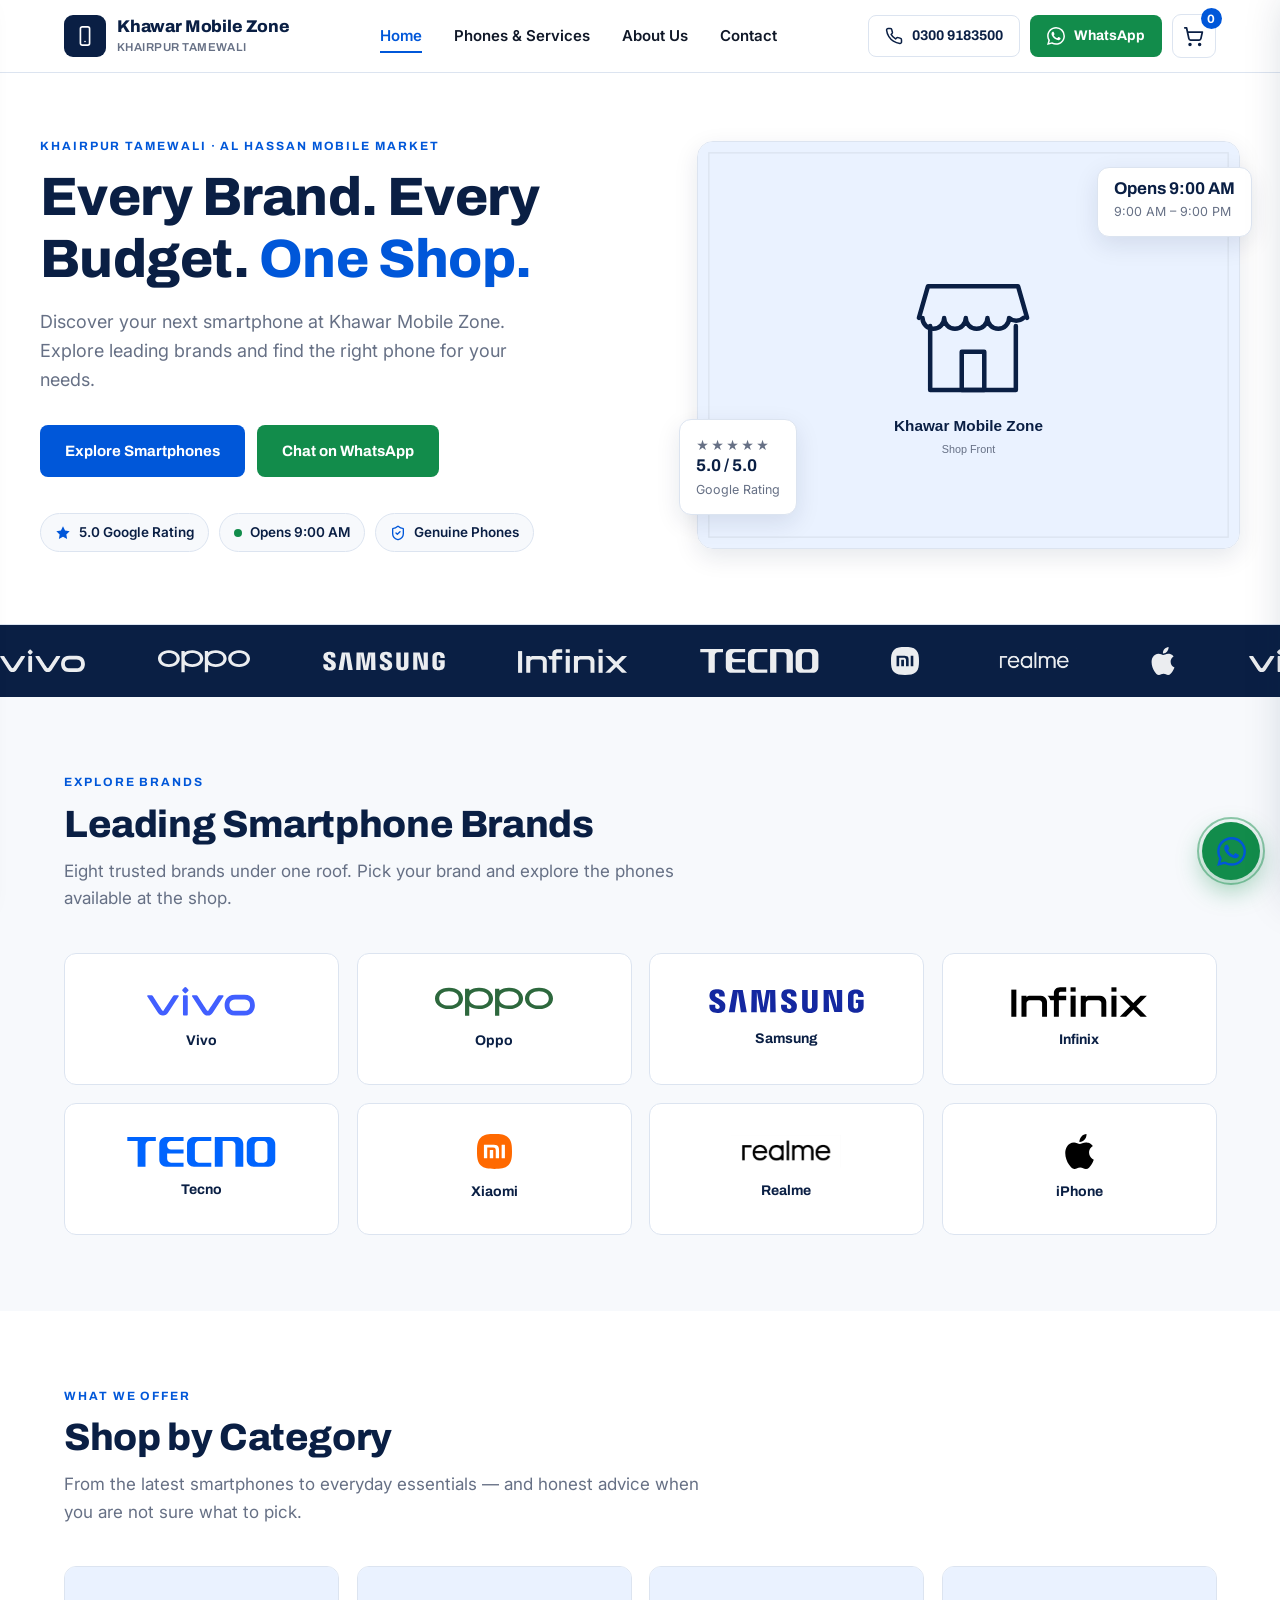
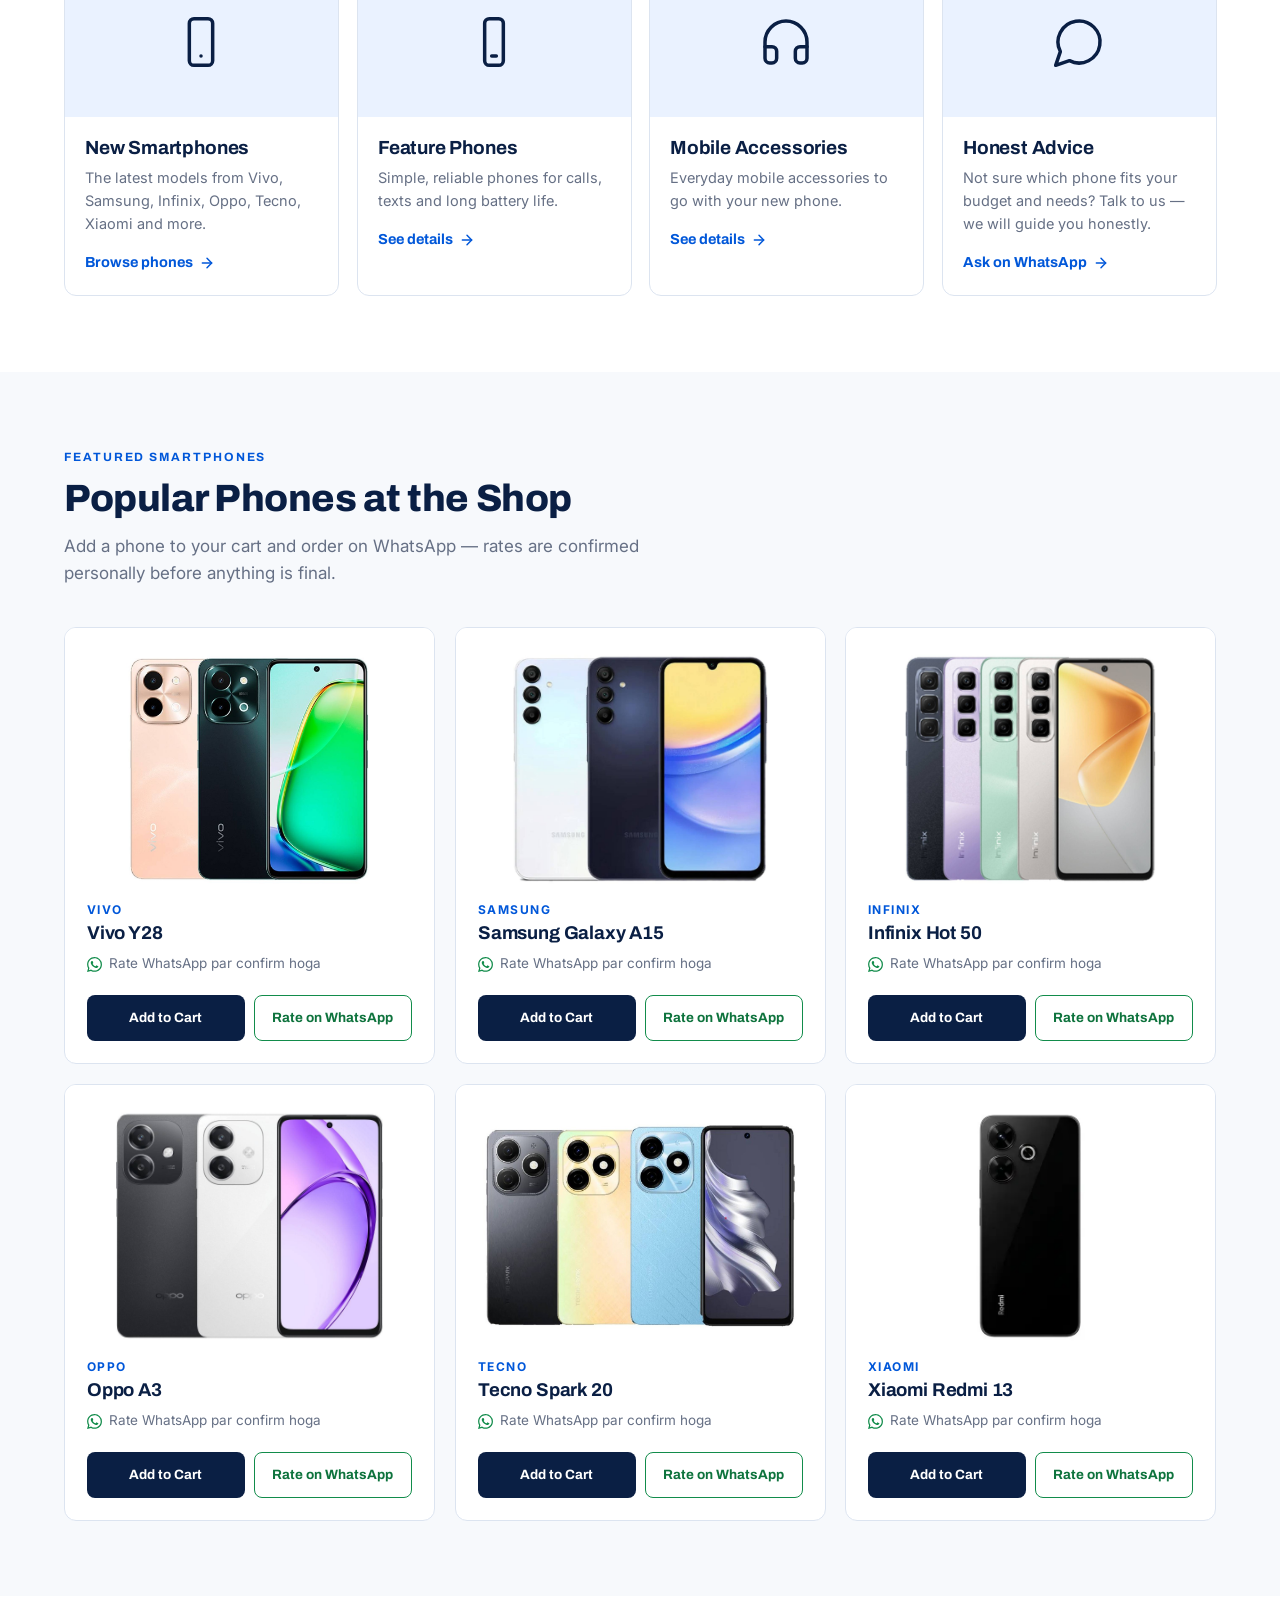
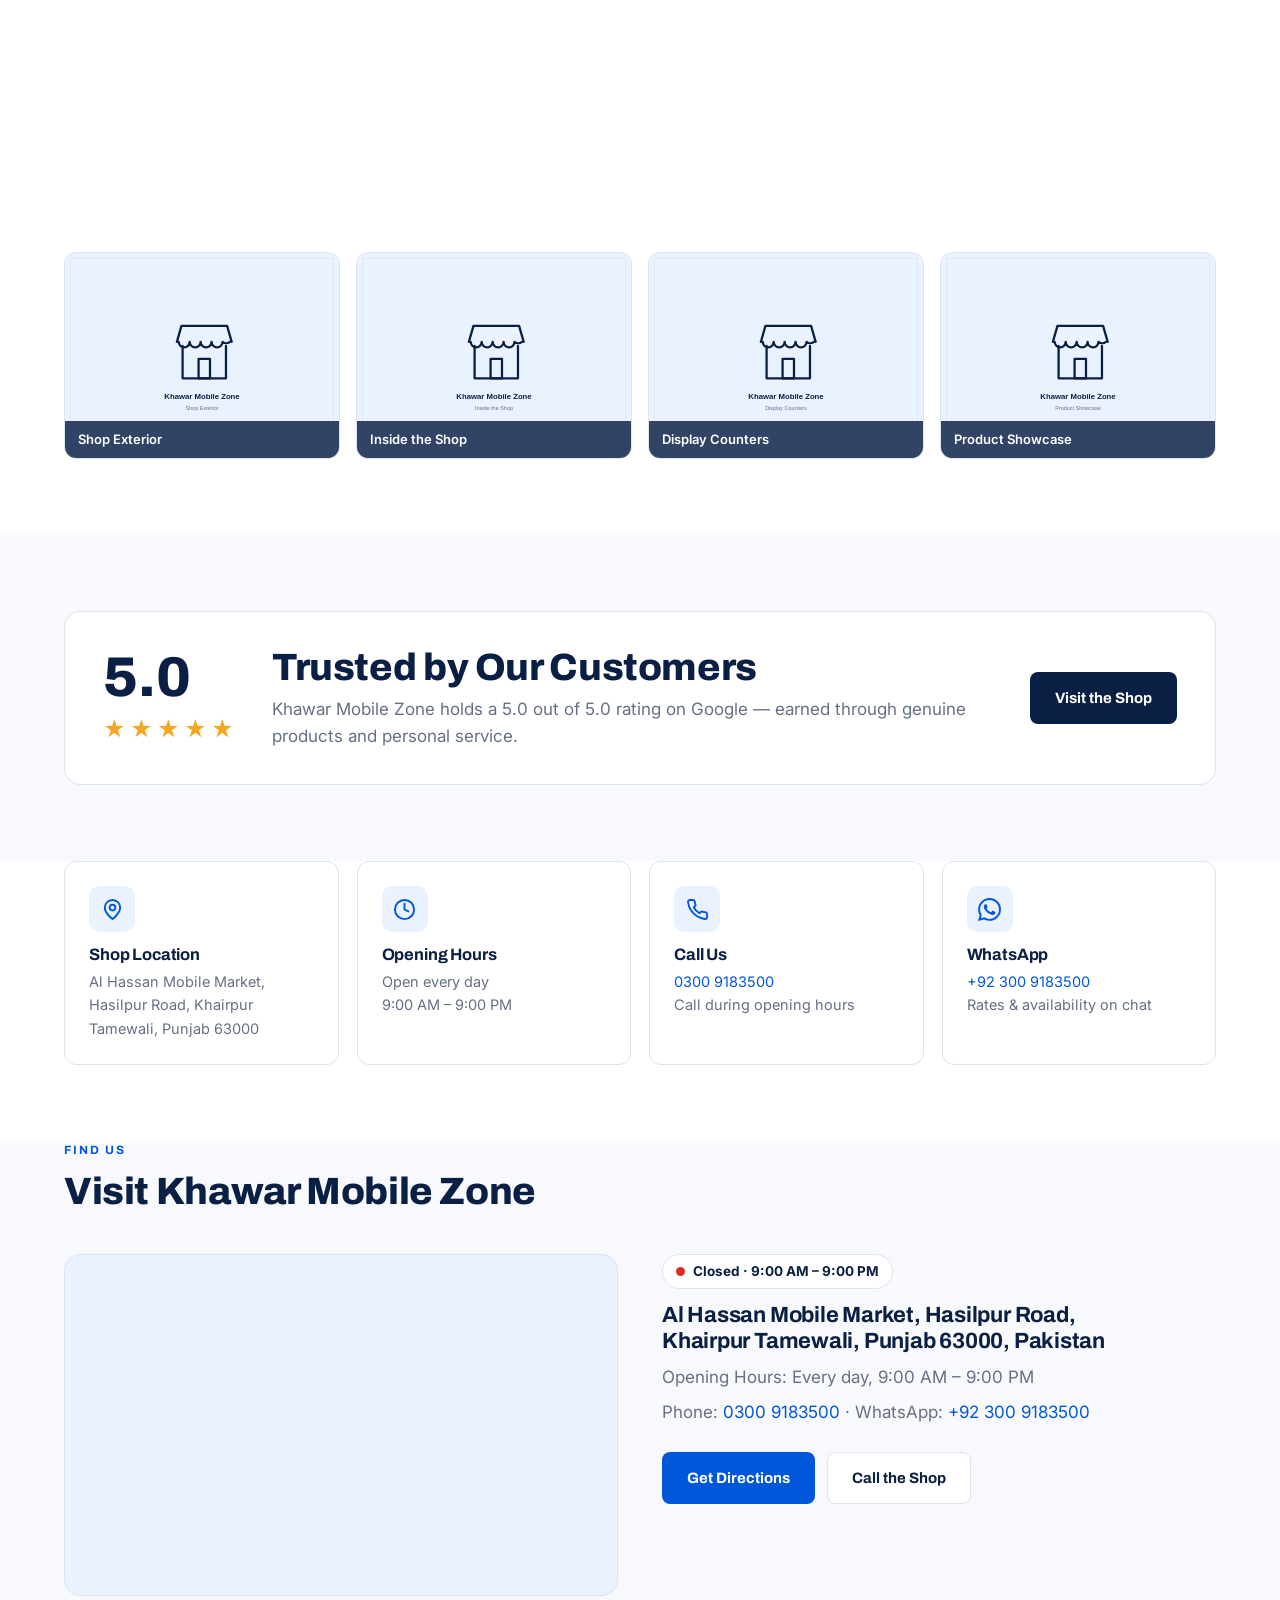
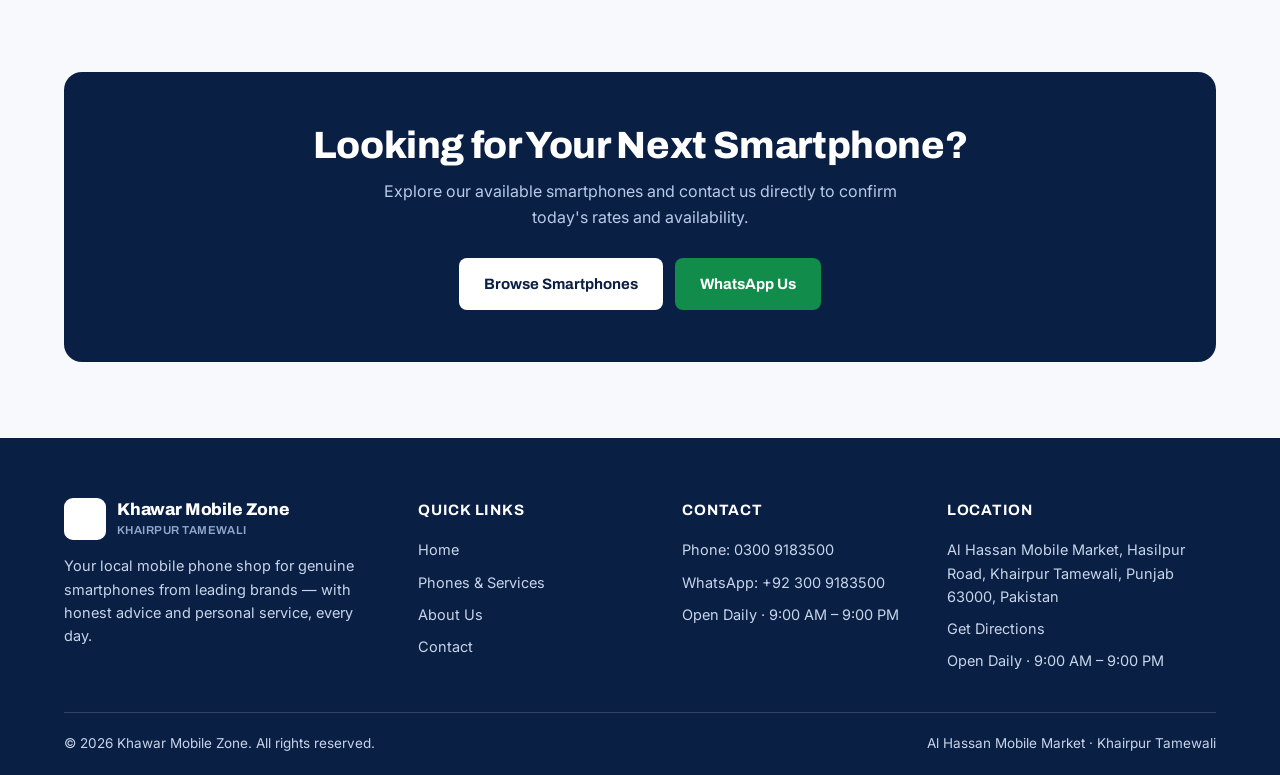
==== index.html @ b48faeec "Khawar Mobile Zone — premium 4-page WhatsApp ecommerce website (initial build)" ====
<!DOCTYPE html>
<html lang="en">
<head>
<meta charset="UTF-8">
<meta name="viewport" content="width=device-width, initial-scale=1.0">
<title>Khawar Mobile Zone | Smartphones & Mobile Phones in Khairpur Tamewali</title>
<meta name="description" content="Explore smartphones and leading mobile brands at Khawar Mobile Zone, Al Hassan Mobile Market, Khairpur Tamewali. Contact us on WhatsApp for today's rates.">
<link rel="canonical" href="https://khawarmobilezone.pk/">
<meta property="og:type" content="website">
<meta property="og:title" content="Khawar Mobile Zone | Smartphones in Khairpur Tamewali">
<meta property="og:description" content="Every Brand. Every Budget. One Shop. Genuine smartphones at Al Hassan Mobile Market, Khairpur Tamewali. Rates confirmed on WhatsApp.">
<meta property="og:url" content="https://khawarmobilezone.pk/">
<meta name="twitter:card" content="summary">
<link rel="icon" type="image/svg+xml" href="assets/img/favicon.svg">
<link rel="preconnect" href="https://fonts.googleapis.com">
<link rel="preconnect" href="https://fonts.gstatic.com" crossorigin>
<link href="https://fonts.googleapis.com/css2?family=Archivo:wght@600;700;800&family=Inter:wght@400;500;600;700&display=swap" rel="stylesheet">
<link rel="stylesheet" href="assets/css/style.css">
<script type="application/ld+json">
{
  "@context": "https://schema.org",
  "@type": "MobilePhoneStore",
  "name": "Khawar Mobile Zone",
  "telephone": "+92 300 9183500",
  "address": {
    "@type": "PostalAddress",
    "streetAddress": "Al Hassan Mobile Market, Hasilpur Road",
    "addressLocality": "Khairpur Tamewali",
    "addressRegion": "Punjab",
    "postalCode": "63000",
    "addressCountry": "PK"
  },
  "openingHoursSpecification": {
    "@type": "OpeningHoursSpecification",
    "dayOfWeek": ["Monday","Tuesday","Wednesday","Thursday","Friday","Saturday","Sunday"],
    "opens": "09:00",
    "closes": "21:00"
  },
  "aggregateRating": { "@type": "AggregateRating", "ratingValue": "5.0" }
}
</script>
</head>
<body>
<div data-header></div>

<main>
  <!-- HERO -->
  <section class="hero">
    <div class="container hero-in">
      <div class="hero-copy">
        <p class="eyebrow">Khairpur Tamewali · Al Hassan Mobile Market</p>
        <h1>Every Brand. Every Budget. <span class="hl">One Shop.</span></h1>
        <p class="hero-sub">Discover your next smartphone at Khawar Mobile Zone. Explore leading brands and find the right phone for your needs.</p>
        <div class="hero-ctas">
          <a class="btn btn-primary" href="phones-services/">Explore Smartphones</a>
          <a class="btn btn-wa" href="https://wa.me/923009183500" target="_blank" rel="noopener">Chat on WhatsApp</a>
        </div>
        <div class="trust-row">
          <span class="trust-chip"><svg viewBox="0 0 24 24" fill="currentColor"><path d="M12 2l3.09 6.26L22 9.27l-5 4.87 1.18 6.88L12 17.77l-6.18 3.25L7 14.14 2 9.27l6.91-1.01L12 2z"/></svg> 5.0 Google Rating</span>
          <span class="trust-chip"><span class="dot"></span> <span data-open-text>Open Today</span></span>
          <span class="trust-chip"><svg viewBox="0 0 24 24" fill="none" stroke="currentColor" stroke-width="2" stroke-linecap="round" stroke-linejoin="round"><path d="M20 13c0 5-3.5 7.5-7.66 8.95a1 1 0 0 1-.67-.01C7.5 20.5 4 18 4 13V6a1 1 0 0 1 1-1c2 0 4.5-1.2 6.24-2.72a1.17 1.17 0 0 1 1.52 0C14.51 3.81 17 5 19 5a1 1 0 0 1 1 1z"/><path d="m9 12 2 2 4-4"/></svg> Genuine Phones</span>
        </div>
      </div>
      <div class="hero-media">
        <div class="frame"><img src="assets/img/shop/shop-hero.svg" alt="Khawar Mobile Zone shop" fetchpriority="high"></div>
        <div class="hero-badge badge-rating">
          <div><span class="stars">★★★★★</span><b>5.0 / 5.0</b><span>Google Rating</span></div>
        </div>
        <div class="hero-badge badge-hours">
          <div><b data-open-text>Open Today</b><span>9:00 AM – 9:00 PM</span></div>
        </div>
      </div>
    </div>
  </section>

  <!-- BRAND MARQUEE -->
  <div class="marquee" data-brand-marquee aria-label="Brands available at Khawar Mobile Zone"></div>

  <!-- EXPLORE BRANDS -->
  <section class="section">
    <div class="container">
      <div class="section-head reveal">
        <p class="eyebrow">Explore Brands</p>
        <h2>Leading Smartphone Brands</h2>
        <p class="lead">Eight trusted brands under one roof. Pick your brand and explore the phones available at the shop.</p>
      </div>
      <div class="brand-grid reveal" data-brand-grid></div>
    </div>
  </section>

  <!-- CATEGORIES / SERVICES -->
  <section class="section section--white">
    <div class="container">
      <div class="section-head reveal">
        <p class="eyebrow">What We Offer</p>
        <h2>Shop by Category</h2>
        <p class="lead">From the latest smartphones to everyday essentials — and honest advice when you are not sure what to pick.</p>
      </div>
      <div class="cat-grid">
        <article class="cat-card tilt reveal">
          <div class="thumb"><svg viewBox="0 0 24 24" fill="none" stroke="currentColor" stroke-width="1.5" stroke-linecap="round" stroke-linejoin="round"><rect x="7" y="2" width="10" height="20" rx="2"/><path d="M12 18h.01"/></svg></div>
          <div class="cat-body"><h3>New Smartphones</h3>
            <p>The latest models from Vivo, Samsung, Infinix, Oppo, Tecno, Xiaomi and more.</p>
            <a class="text-link" href="phones-services/">Browse phones <svg viewBox="0 0 24 24" fill="none" stroke="currentColor" stroke-width="2.2" stroke-linecap="round" stroke-linejoin="round"><path d="M5 12h14"/><path d="m12 5 7 7-7 7"/></svg></a></div>
        </article>
        <article class="cat-card tilt reveal">
          <div class="thumb"><svg viewBox="0 0 24 24" fill="none" stroke="currentColor" stroke-width="1.5" stroke-linecap="round" stroke-linejoin="round"><rect x="8" y="2" width="8" height="20" rx="2"/><path d="M11 18h2"/></svg></div>
          <div class="cat-body"><h3>Feature Phones</h3>
            <p>Simple, reliable phones for calls, texts and long battery life.</p>
            <a class="text-link" href="phones-services/">See details <svg viewBox="0 0 24 24" fill="none" stroke="currentColor" stroke-width="2.2" stroke-linecap="round" stroke-linejoin="round"><path d="M5 12h14"/><path d="m12 5 7 7-7 7"/></svg></a></div>
        </article>
        <article class="cat-card tilt reveal">
          <div class="thumb"><svg viewBox="0 0 24 24" fill="none" stroke="currentColor" stroke-width="1.5" stroke-linecap="round" stroke-linejoin="round"><path d="M3 14v-2a9 9 0 0 1 18 0v2"/><path d="M3 14h3a2 2 0 0 1 2 2v3a2 2 0 0 1-2 2H5a2 2 0 0 1-2-2v-5z"/><path d="M21 14h-3a2 2 0 0 0-2 2v3a2 2 0 0 0 2 2h1a2 2 0 0 0 2-2v-5z"/></svg></div>
          <div class="cat-body"><h3>Mobile Accessories</h3>
            <p>Everyday mobile accessories to go with your new phone.</p>
            <a class="text-link" href="phones-services/">See details <svg viewBox="0 0 24 24" fill="none" stroke="currentColor" stroke-width="2.2" stroke-linecap="round" stroke-linejoin="round"><path d="M5 12h14"/><path d="m12 5 7 7-7 7"/></svg></a></div>
        </article>
        <article class="cat-card tilt reveal">
          <div class="thumb"><svg viewBox="0 0 24 24" fill="none" stroke="currentColor" stroke-width="1.5" stroke-linecap="round" stroke-linejoin="round"><path d="M7.9 20A9 9 0 1 0 4 16.1L2 22Z"/></svg></div>
          <div class="cat-body"><h3>Honest Advice</h3>
            <p>Not sure which phone fits your budget and needs? Talk to us — we will guide you honestly.</p>
            <a class="text-link" href="https://wa.me/923009183500" target="_blank" rel="noopener">Ask on WhatsApp <svg viewBox="0 0 24 24" fill="none" stroke="currentColor" stroke-width="2.2" stroke-linecap="round" stroke-linejoin="round"><path d="M5 12h14"/><path d="m12 5 7 7-7 7"/></svg></a></div>
        </article>
      </div>
    </div>
  </section>

  <!-- FEATURED SMARTPHONES -->
  <section class="section">
    <div class="container">
      <div class="section-head reveal">
        <p class="eyebrow">Featured Smartphones</p>
        <h2>Popular Phones at the Shop</h2>
        <p class="lead">Add a phone to your cart and order on WhatsApp — rates are confirmed personally before anything is final.</p>
      </div>
      <div class="product-grid reveal" data-products></div>
    </div>
  </section>

  <!-- GALLERY -->
  <section class="section section--white">
    <div class="container">
      <div class="section-head reveal">
        <p class="eyebrow">Our Shop</p>
        <h2>Inside Khawar Mobile Zone</h2>
        <p class="lead">Visit us at Al Hassan Mobile Market — browse the counters, compare phones in hand and choose with confidence.</p>
      </div>
      <div class="gallery-grid reveal" data-gallery></div>
    </div>
  </section>

  <!-- TRUST -->
  <section class="section">
    <div class="container">
      <div class="trust-band reveal">
        <div>
          <div class="rating-big">5.0</div>
          <div class="rating-stars">★★★★★</div>
        </div>
        <div>
          <h2 style="margin-bottom:6px">Trusted by Our Customers</h2>
          <p class="lead">Khawar Mobile Zone holds a 5.0 out of 5.0 rating on Google — earned through genuine products and personal service.</p>
        </div>
        <a class="btn btn-navy" href="contact/">Visit the Shop</a>
      </div>
    </div>
  </section>

  <!-- INFO STRIP -->
  <section class="section section--white" style="padding-top:0">
    <div class="container">
      <div class="info-grid">
        <div class="info-card reveal">
          <div class="ic"><svg viewBox="0 0 24 24" fill="none" stroke="currentColor" stroke-width="2" stroke-linecap="round" stroke-linejoin="round"><path d="M20 10c0 6-8 12-8 12s-8-6-8-12a8 8 0 0 1 16 0Z"/><circle cx="12" cy="10" r="3"/></svg></div>
          <h3>Shop Location</h3><p>Al Hassan Mobile Market, Hasilpur Road, Khairpur Tamewali, Punjab 63000</p>
        </div>
        <div class="info-card reveal">
          <div class="ic"><svg viewBox="0 0 24 24" fill="none" stroke="currentColor" stroke-width="2" stroke-linecap="round" stroke-linejoin="round"><circle cx="12" cy="12" r="10"/><path d="M12 6v6l4 2"/></svg></div>
          <h3>Opening Hours</h3><p>Open every day<br>9:00 AM – 9:00 PM</p>
        </div>
        <div class="info-card reveal">
          <div class="ic"><svg viewBox="0 0 24 24" fill="none" stroke="currentColor" stroke-width="2" stroke-linecap="round" stroke-linejoin="round"><path d="M22 16.92v3a2 2 0 0 1-2.18 2 19.79 19.79 0 0 1-8.63-3.07 19.5 19.5 0 0 1-6-6 19.79 19.79 0 0 1-3.07-8.67A2 2 0 0 1 4.11 2h3a2 2 0 0 1 2 1.72 12.84 12.84 0 0 0 .7 2.81 2 2 0 0 1-.45 2.11L8.09 9.91a16 16 0 0 0 6 6l1.27-1.27a2 2 0 0 1 2.11-.45 12.84 12.84 0 0 0 2.81.7A2 2 0 0 1 22 16.92z"/></svg></div>
          <h3>Call Us</h3><p><a href="tel:+923009183500">0300 9183500</a><br>Call during opening hours</p>
        </div>
        <div class="info-card reveal">
          <div class="ic"><svg viewBox="0 0 24 24" fill="currentColor"><path d="M17.472 14.382c-.297-.149-1.758-.867-2.03-.967-.273-.099-.471-.148-.67.15-.197.297-.767.966-.94 1.164-.173.199-.347.223-.644.075-.297-.15-1.255-.463-2.39-1.475-.883-.788-1.48-1.761-1.653-2.059-.173-.297-.018-.458.13-.606.134-.133.298-.347.446-.52.149-.174.198-.298.298-.497.099-.198.05-.371-.025-.52-.075-.149-.669-1.612-.916-2.207-.242-.579-.487-.5-.669-.51-.173-.008-.371-.01-.57-.01-.198 0-.52.074-.792.372-.272.297-1.04 1.016-1.04 2.479 0 1.462 1.065 2.875 1.213 3.074.149.198 2.096 3.2 5.077 4.487.709.306 1.262.489 1.694.625.712.227 1.36.195 1.871.118.571-.085 1.758-.719 2.006-1.413.248-.694.248-1.289.173-1.413-.074-.124-.272-.198-.57-.347m-5.421 7.403h-.004a9.87 9.87 0 0 1-5.031-1.378l-.361-.214-3.741.982.998-3.648-.235-.374a9.86 9.86 0 0 1-1.51-5.26c.001-5.45 4.436-9.884 9.888-9.884 2.64 0 5.122 1.03 6.988 2.898a9.825 9.825 0 0 1 2.893 6.994c-.003 5.45-4.437 9.884-9.885 9.884m8.413-18.297A11.815 11.815 0 0 0 12.05 0C5.495 0 .16 5.335.157 11.892c0 2.096.547 4.142 1.588 5.945L.057 24l6.305-1.654a11.882 11.882 0 0 0 5.683 1.448h.005c6.554 0 11.89-5.335 11.893-11.893a11.821 11.821 0 0 0-3.48-8.413Z"/></svg></div>
          <h3>WhatsApp</h3><p><a href="https://wa.me/923009183500" target="_blank" rel="noopener">+92 300 9183500</a><br>Rates &amp; availability on chat</p>
        </div>
      </div>
    </div>
  </section>

  <!-- LOCATION -->
  <section class="section" style="padding-top:0">
    <div class="container">
      <div class="section-head reveal">
        <p class="eyebrow">Find Us</p>
        <h2>Visit Khawar Mobile Zone</h2>
      </div>
      <div class="split reveal">
        <div class="map-frame"><iframe data-map title="Khawar Mobile Zone location map" loading="lazy" referrerpolicy="no-referrer-when-downgrade"></iframe></div>
        <div>
          <p style="margin-bottom:14px"><span class="status-pill" data-open-status><span class="dot"></span> Open Now · 9:00 AM – 9:00 PM</span></p>
          <h3 style="font-size:22px;margin-bottom:10px">Al Hassan Mobile Market, Hasilpur Road,<br>Khairpur Tamewali, Punjab 63000, Pakistan</h3>
          <p class="lead" style="margin-bottom:8px">Opening Hours: Every day, 9:00 AM – 9:00 PM</p>
          <p class="lead" style="margin-bottom:26px">Phone: <a href="tel:+923009183500">0300 9183500</a> · WhatsApp: <a href="https://wa.me/923009183500" target="_blank" rel="noopener">+92 300 9183500</a></p>
          <div style="display:flex;gap:12px;flex-wrap:wrap">
            <a class="btn btn-primary" data-directions href="#" target="_blank" rel="noopener">Get Directions</a>
            <a class="btn btn-outline" href="tel:+923009183500">Call the Shop</a>
          </div>
        </div>
      </div>
    </div>
  </section>

  <!-- FINAL CTA -->
  <section class="section" style="padding-top:0">
    <div class="container">
      <div class="cta-band reveal">
        <h2>Looking for Your Next Smartphone?</h2>
        <p>Explore our available smartphones and contact us directly to confirm today's rates and availability.</p>
        <div class="row">
          <a class="btn btn-primary" href="phones-services/" style="background:#fff;color:var(--navy)">Browse Smartphones</a>
          <a class="btn btn-wa" href="https://wa.me/923009183500" target="_blank" rel="noopener">WhatsApp Us</a>
        </div>
      </div>
    </div>
  </section>
</main>

<div data-footer></div>
<script>window.KMZ_BASE = "."; window.KMZ_PAGE = "home";</script>
<script src="assets/js/data.js"></script>
<script src="assets/js/site.js"></script>
</body>
</html>
---- assets/css/style.css ----
/* ============================================================
   KHAWAR MOBILE ZONE — DESIGN SYSTEM
   Solid colours only. No gradients. Archivo + Inter.
   ============================================================ */
:root{
  --navy:#0A1F44; --blue:#0057D9; --bg:#F7F9FC; --panel:#EAF2FF;
  --white:#FFFFFF; --ink:#101828; --muted:#667085; --border:#DCE4F0;
  --wa:#128C4B; --wa-dark:#0E733D;
  --radius:12px; --radius-sm:8px;
  --shadow-sm:0 1px 2px rgba(16,24,40,.05);
  --shadow-md:0 8px 24px rgba(10,31,68,.10);
  --header-h:72px;
  --font-head:"Archivo",system-ui,sans-serif;
  --font-body:"Inter",system-ui,sans-serif;
}
*{margin:0;padding:0;box-sizing:border-box}
html{scroll-behavior:smooth}
body{font-family:var(--font-body);background:var(--bg);color:var(--ink);font-size:16px;line-height:1.6;-webkit-font-smoothing:antialiased}
img{max-width:100%;display:block}
a{color:var(--blue);text-decoration:none}
button{font-family:inherit;cursor:pointer;border:none;background:none}
:focus-visible{outline:3px solid var(--blue);outline-offset:2px;border-radius:4px}
.container{max-width:1200px;margin:0 auto;padding:0 24px}
.section{padding:76px 0}
.section--white{background:var(--white)}
.section--panel{background:var(--panel)}
.section-head{max-width:640px;margin-bottom:40px}
.section-head.center{margin-left:auto;margin-right:auto;text-align:center}
.eyebrow{font-family:var(--font-head);font-size:12px;font-weight:700;letter-spacing:.16em;text-transform:uppercase;color:var(--blue);margin-bottom:10px}
h1,h2,h3{font-family:var(--font-head);color:var(--navy);line-height:1.15;letter-spacing:-.01em}
h1{font-size:clamp(34px,4.6vw,54px);font-weight:800}
h2{font-size:clamp(26px,3.2vw,38px);font-weight:800;margin-bottom:12px}
h3{font-size:19px;font-weight:700}
.lead{font-size:17px;color:var(--muted)}
.muted{color:var(--muted)}

/* ---------- Buttons ---------- */
.btn{display:inline-flex;align-items:center;gap:9px;font-family:var(--font-head);font-weight:700;font-size:15px;padding:13px 24px;border-radius:var(--radius-sm);border:1px solid transparent;transition:transform .18s ease,background .18s ease,box-shadow .18s ease,border-color .18s ease;white-space:nowrap}
.btn svg{width:18px;height:18px;flex:none}
.btn:active{transform:scale(.98)}
.btn-primary{background:var(--blue);color:#fff}
.btn-primary:hover{background:var(--navy);box-shadow:var(--shadow-md)}
.btn-navy{background:var(--navy);color:#fff}
.btn-navy:hover{background:var(--blue)}
.btn-wa{background:var(--wa);color:#fff}
.btn-wa:hover{background:var(--wa-dark);box-shadow:var(--shadow-md)}
.btn-outline{background:var(--white);color:var(--navy);border-color:var(--border)}
.btn-outline:hover{border-color:var(--navy)}
.btn-block{width:100%;justify-content:center}
.btn-sm{padding:9px 16px;font-size:14px}

/* ---------- Header ---------- */
.site-header{position:sticky;top:0;z-index:200;background:var(--white);border-bottom:1px solid var(--border);transition:box-shadow .25s ease}
.site-header.scrolled{box-shadow:0 4px 18px rgba(10,31,68,.08)}
.header-in{display:flex;align-items:center;gap:28px;height:var(--header-h);max-width:1200px;margin:0 auto;padding:0 24px}
.logo{display:flex;align-items:center;gap:11px;color:var(--navy);flex:none}
.logo-mark{width:42px;height:42px;background:var(--navy);border-radius:9px;display:flex;align-items:center;justify-content:center;flex:none}
.logo-mark svg{width:22px;height:22px}
.logo-text{font-family:var(--font-head);line-height:1.1}
.logo-text b{display:block;font-size:17px;font-weight:800;letter-spacing:-.01em}
.logo-text span{font-size:11.5px;color:var(--muted);font-weight:600;letter-spacing:.04em}
.main-nav{margin:0 auto}
.main-nav ul{display:flex;gap:6px;list-style:none}
.main-nav a{position:relative;display:block;padding:9px 13px;font-weight:600;font-size:15px;color:var(--ink);border-radius:6px}
.main-nav a::after{content:"";position:absolute;left:13px;right:13px;bottom:4px;height:2px;background:var(--blue);transform:scaleX(0);transform-origin:left;transition:transform .25s ease}
.main-nav a:hover::after,.main-nav a.active::after{transform:scaleX(1)}
.main-nav a.active{color:var(--blue)}
.header-actions{display:flex;align-items:center;gap:10px;flex:none}
.icon-btn{position:relative;width:44px;height:44px;border-radius:9px;display:flex;align-items:center;justify-content:center;color:var(--navy);border:1px solid var(--border);background:var(--white);transition:border-color .2s,background .2s}
.icon-btn:hover{border-color:var(--navy)}
.icon-btn svg{width:21px;height:21px}
.cart-count{position:absolute;top:-7px;right:-7px;min-width:21px;height:21px;padding:0 5px;border-radius:11px;background:var(--blue);color:#fff;font-size:11.5px;font-weight:700;display:flex;align-items:center;justify-content:center;transition:transform .2s}
.cart-count.pop{transform:scale(1.35)}
.hamburger{display:none}
.mobile-drawer{position:fixed;inset:0;z-index:300;pointer-events:none}
.mobile-drawer .drawer-panel{position:absolute;top:0;left:0;bottom:0;width:min(320px,86vw);background:var(--white);transform:translateX(-105%);transition:transform .32s cubic-bezier(.32,.72,.28,1);display:flex;flex-direction:column;padding:22px;box-shadow:var(--shadow-md)}
.mobile-drawer.open{pointer-events:auto}
.mobile-drawer.open .drawer-panel{transform:translateX(0)}
.mobile-drawer .scrim{position:absolute;inset:0;background:rgba(10,31,68,.45);opacity:0;transition:opacity .3s}
.mobile-drawer.open .scrim{opacity:1}
.mobile-drawer nav a{display:block;padding:13px 10px;font-family:var(--font-head);font-weight:700;font-size:17px;color:var(--navy);border-bottom:1px solid var(--border)}
.mobile-drawer nav a.active{color:var(--blue)}
.drawer-close{align-self:flex-end}
.drawer-foot{margin-top:auto;display:grid;gap:10px}

/* ---------- Hero ---------- */
.hero{background:var(--white);border-bottom:1px solid var(--border);overflow:hidden}
.hero-in{display:grid;grid-template-columns:1.05fr .95fr;gap:56px;align-items:center;padding:64px 0 72px}
.hero-copy>*{opacity:0;transform:translateY(16px);animation:rise .7s cubic-bezier(.22,.8,.3,1) forwards}
.hero-copy>*:nth-child(2){animation-delay:.08s}.hero-copy>*:nth-child(3){animation-delay:.16s}.hero-copy>*:nth-child(4){animation-delay:.24s}.hero-copy>*:nth-child(5){animation-delay:.34s}
@keyframes rise{to{opacity:1;transform:none}}
.hero h1{margin-bottom:18px}
.hero h1 .hl{color:var(--blue)}
.hero-sub{font-size:18px;color:var(--muted);max-width:520px;margin-bottom:30px}
.hero-ctas{display:flex;gap:12px;flex-wrap:wrap;margin-bottom:36px}
.trust-row{display:flex;gap:10px;flex-wrap:wrap}
.trust-chip{display:inline-flex;align-items:center;gap:8px;background:var(--bg);border:1px solid var(--border);border-radius:999px;padding:8px 14px;font-size:13.5px;font-weight:600;color:var(--navy)}
.trust-chip svg{width:16px;height:16px;color:var(--blue)}
.trust-chip .dot{width:8px;height:8px;border-radius:50%;background:var(--wa)}
.hero-media{position:relative;opacity:0;transform:translateX(24px);animation:rise .8s .2s cubic-bezier(.22,.8,.3,1) forwards}
.hero-media .frame{border-radius:16px;overflow:hidden;border:1px solid var(--border);box-shadow:var(--shadow-md)}
.hero-media img{width:100%;height:100%;object-fit:cover;aspect-ratio:4/3}
.hero-badge{position:absolute;display:flex;align-items:center;gap:10px;background:var(--white);border:1px solid var(--border);border-radius:var(--radius);box-shadow:var(--shadow-md);padding:12px 16px;animation:floaty 5s ease-in-out infinite}
.hero-badge b{font-family:var(--font-head);color:var(--navy);font-size:17px;line-height:1.1;display:block}
.hero-badge span{font-size:12.5px;color:var(--muted)}
.badge-rating{left:-18px;bottom:34px}
.badge-hours{right:-12px;top:26px;animation-delay:1.4s}
@keyframes floaty{0%,100%{transform:translateY(0)}50%{transform:translateY(-7px)}}
.stars{color:#F5A623;font-size:14px;letter-spacing:2px;line-height:1}

/* ---------- Brand marquee ---------- */
.marquee{background:var(--navy);padding:22px 0;overflow:hidden}
.marquee-track{display:flex;gap:0;width:max-content;animation:scrollX 30s linear infinite}
.marquee:hover .marquee-track{animation-play-state:paused}
.marquee-set{display:flex;align-items:center;gap:72px;padding-right:72px}
.marquee-set img{width:auto;max-width:150px;object-fit:contain;filter:brightness(0) invert(1);opacity:.92}
@keyframes scrollX{to{transform:translateX(-50%)}}

/* ---------- Brand grid ---------- */
.brand-grid{display:grid;grid-template-columns:repeat(4,1fr);gap:18px}
.brand-card{background:var(--white);border:1px solid var(--border);border-radius:var(--radius);height:132px;display:flex;flex-direction:column;align-items:center;justify-content:center;gap:12px;padding:18px;transition:box-shadow .25s ease,border-color .25s ease;transform-style:preserve-3d;will-change:transform}
.brand-card:hover{border-color:#B9CBE8;box-shadow:var(--shadow-md)}
.brand-card img{width:auto;max-width:160px;object-fit:contain}
.brand-card span{font-family:var(--font-head);font-weight:700;font-size:14px;color:var(--navy)}

/* ---------- Category / service cards ---------- */
.cat-grid{display:grid;grid-template-columns:repeat(4,1fr);gap:18px}
.cat-grid.cols-3{grid-template-columns:repeat(3,1fr)}
.cat-card{background:var(--white);border:1px solid var(--border);border-radius:var(--radius);overflow:hidden;transition:box-shadow .25s ease;transform-style:preserve-3d;will-change:transform}
.cat-card:hover{box-shadow:var(--shadow-md)}
.cat-card .thumb{height:150px;background:var(--panel);display:flex;align-items:center;justify-content:center;overflow:hidden}
.cat-card .thumb svg{width:56px;height:56px;color:var(--navy)}
.cat-card .thumb img{width:100%;height:100%;object-fit:cover;transition:transform .5s ease}
.cat-card:hover .thumb img{transform:scale(1.05)}
.cat-body{padding:20px}
.cat-body h3{margin-bottom:7px}
.cat-body p{font-size:14.5px;color:var(--muted);margin-bottom:14px}
.text-link{font-family:var(--font-head);font-weight:700;font-size:14.5px;color:var(--blue);display:inline-flex;align-items:center;gap:6px}
.text-link svg{width:16px;height:16px;transition:transform .2s}
.text-link:hover svg{transform:translateX(3px)}

/* ---------- Product cards ---------- */
.product-grid{display:grid;grid-template-columns:repeat(3,1fr);gap:20px}
.product-card{background:var(--white);border:1px solid var(--border);border-radius:var(--radius);overflow:hidden;display:flex;flex-direction:column;transition:box-shadow .25s ease;transform-style:preserve-3d;will-change:transform}
.product-card:hover{box-shadow:var(--shadow-md)}
.product-media{background:var(--white);padding:26px 26px 8px;display:flex;align-items:center;justify-content:center}
.product-media img{height:230px;width:auto;max-width:100%;object-fit:contain;transition:transform .45s ease}
.product-card:hover .product-media img{transform:scale(1.05)}
.product-body{padding:8px 22px 22px;display:flex;flex-direction:column;gap:4px;flex:1}
.product-brand{font-size:12px;font-weight:700;letter-spacing:.12em;text-transform:uppercase;color:var(--blue)}
.product-name{font-family:var(--font-head);font-size:18.5px;font-weight:700;color:var(--navy)}
.product-rate{font-size:13.5px;color:var(--muted);margin:5px 0 16px;display:flex;align-items:center;gap:7px}
.product-rate svg{width:15px;height:15px;color:var(--wa);flex:none}
.product-actions{margin-top:auto;display:grid;grid-template-columns:1fr 1fr;gap:9px}
.product-actions .btn{padding:11px 10px;font-size:13.5px;justify-content:center}
.btn-cart{background:var(--navy);color:#fff}
.btn-cart:hover{background:var(--blue)}
.btn-rate{background:var(--white);color:var(--wa-dark);border-color:var(--wa)}
.btn-rate:hover{background:#EAF7F0}
.added-flash{animation:addedFlash .5s ease}
@keyframes addedFlash{0%{box-shadow:0 0 0 0 rgba(0,87,217,.45)}100%{box-shadow:0 0 0 16px rgba(0,87,217,0)}}

/* ---------- Gallery ---------- */
.gallery-grid{display:grid;grid-template-columns:repeat(4,1fr);gap:16px}
.gallery-item{border-radius:var(--radius);overflow:hidden;border:1px solid var(--border);position:relative;cursor:zoom-in;background:var(--panel)}
.gallery-item img{width:100%;height:100%;aspect-ratio:4/3;object-fit:cover;transition:transform .5s ease}
.gallery-item:hover img{transform:scale(1.06)}
.gallery-item figcaption{position:absolute;left:0;right:0;bottom:0;background:rgba(10,31,68,.82);color:#fff;font-size:13px;font-weight:600;padding:8px 13px}
.lightbox{position:fixed;inset:0;z-index:400;background:rgba(10,31,68,.9);display:none;align-items:center;justify-content:center;padding:24px}
.lightbox.open{display:flex}
.lightbox img{max-width:min(1000px,94vw);max-height:86vh;border-radius:10px}
.lightbox button{position:absolute;top:18px;right:18px;color:#fff;width:46px;height:46px}

/* ---------- Trust / rating ---------- */
.trust-band{display:grid;grid-template-columns:auto 1fr auto;gap:34px;align-items:center;background:var(--white);border:1px solid var(--border);border-radius:16px;padding:34px 38px}
.rating-big{font-family:var(--font-head);font-size:56px;font-weight:800;color:var(--navy);line-height:1}
.rating-stars{font-size:22px;color:#F5A623;letter-spacing:4px;margin-top:6px}

/* ---------- Info strip / location ---------- */
.info-grid{display:grid;grid-template-columns:repeat(4,1fr);gap:18px}
.info-card{background:var(--white);border:1px solid var(--border);border-radius:var(--radius);padding:24px}
.info-card .ic{width:46px;height:46px;border-radius:10px;background:var(--panel);display:flex;align-items:center;justify-content:center;margin-bottom:14px}
.info-card .ic svg{width:23px;height:23px;color:var(--blue)}
.info-card h3{font-size:16.5px;margin-bottom:5px}
.info-card p{font-size:14.5px;color:var(--muted)}
.split{display:grid;grid-template-columns:1fr 1fr;gap:44px;align-items:stretch}
.map-frame{border-radius:16px;overflow:hidden;border:1px solid var(--border);min-height:340px;background:var(--panel)}
.map-frame iframe{width:100%;height:100%;min-height:340px;border:0;display:block}
.status-pill{display:inline-flex;align-items:center;gap:8px;font-weight:700;font-size:13.5px;padding:6px 13px;border-radius:999px;border:1px solid var(--border);background:var(--white);color:var(--navy)}
.status-pill .dot{width:9px;height:9px;border-radius:50%;background:var(--wa)}
.status-pill.closed .dot{background:#D92D20}

/* ---------- Final CTA ---------- */
.cta-band{background:var(--navy);border-radius:18px;padding:52px 48px;text-align:center;color:#fff}
.cta-band h2{color:#fff}
.cta-band p{color:#B9CBE8;max-width:560px;margin:0 auto 28px}
.cta-band .row{display:flex;gap:12px;justify-content:center;flex-wrap:wrap}

/* ---------- Footer ---------- */
.site-footer{background:var(--navy);color:#C7D5EA;margin-top:0}
.footer-in{display:grid;grid-template-columns:1.4fr 1fr 1fr 1.2fr;gap:40px;padding:60px 0 40px}
.site-footer h4{font-family:var(--font-head);color:#fff;font-size:15px;letter-spacing:.05em;text-transform:uppercase;margin-bottom:16px}
.site-footer p,.site-footer a,.site-footer li{font-size:14.5px;color:#C7D5EA}
.site-footer ul{list-style:none;display:grid;gap:9px}
.site-footer a:hover{color:#fff}
.footer-logo{display:flex;align-items:center;gap:11px;margin-bottom:14px;color:#fff}
.footer-logo .logo-mark{background:#fff}
.footer-logo .logo-mark svg{color:var(--navy)}
.footer-bottom{border-top:1px solid rgba(255,255,255,.16);padding:20px 0;display:flex;justify-content:space-between;gap:14px;flex-wrap:wrap;font-size:13.5px}

/* ---------- Cart drawer ---------- */
.cart-root{position:fixed;inset:0;z-index:350;pointer-events:none}
.cart-root .scrim{position:absolute;inset:0;background:rgba(10,31,68,.5);opacity:0;transition:opacity .3s}
.cart-root.open{pointer-events:auto}
.cart-root.open .scrim{opacity:1}
.cart-drawer{position:absolute;top:0;right:0;bottom:0;width:min(420px,94vw);background:var(--white);transform:translateX(105%);transition:transform .34s cubic-bezier(.32,.72,.28,1);display:flex;flex-direction:column;box-shadow:-14px 0 40px rgba(10,31,68,.18)}
.cart-root.open .cart-drawer{transform:translateX(0)}
.cart-head{display:flex;align-items:center;justify-content:space-between;padding:20px 22px;border-bottom:1px solid var(--border)}
.cart-head h3{font-size:18px}
.cart-items{flex:1;overflow-y:auto;padding:16px 22px;display:flex;flex-direction:column;gap:14px}
.cart-item{display:grid;grid-template-columns:58px 1fr auto;gap:13px;align-items:center;border:1px solid var(--border);border-radius:10px;padding:10px 12px}
.cart-item img{width:58px;height:58px;object-fit:contain}
.cart-item .nm{font-family:var(--font-head);font-weight:700;font-size:14.5px;color:var(--navy);line-height:1.3}
.cart-item .br{font-size:12px;color:var(--muted)}
.qty{display:inline-flex;align-items:center;gap:2px;border:1px solid var(--border);border-radius:8px;margin-top:7px}
.qty button{width:27px;height:27px;font-size:16px;font-weight:700;color:var(--navy);display:flex;align-items:center;justify-content:center;border-radius:7px}
.qty button:hover{background:var(--panel)}
.qty output{min-width:26px;text-align:center;font-weight:700;font-size:14px}
.cart-remove{color:#D92D20;font-size:12.5px;font-weight:600;margin-top:6px;display:inline-block}
.cart-side{display:flex;flex-direction:column;align-items:flex-end;justify-content:space-between;align-self:stretch}
.cart-trash{color:var(--muted);width:34px;height:34px;display:flex;align-items:center;justify-content:center;border-radius:8px}
.cart-trash:hover{color:#D92D20;background:#FEF3F2}
.cart-trash svg{width:17px;height:17px}
.cart-empty{text-align:center;padding:44px 10px;color:var(--muted)}
.cart-empty svg{width:52px;height:52px;color:var(--border);margin:0 auto 12px}
.cart-foot{border-top:1px solid var(--border);padding:18px 22px;display:grid;gap:9px}
.cart-note{font-size:13px;color:var(--muted);text-align:center}
.btn[disabled]{opacity:.45;pointer-events:none}

/* ---------- Floating WhatsApp ---------- */
.wa-float{position:fixed;right:20px;bottom:20px;z-index:250;width:58px;height:58px;border-radius:50%;background:var(--wa);display:flex;align-items:center;justify-content:center;box-shadow:0 10px 26px rgba(18,140,75,.4);transition:transform .2s,background .2s}
.wa-float:hover{background:var(--wa-dark);transform:scale(1.06)}
.wa-float svg{width:29px;height:29px}
.wa-float::after{content:"";position:absolute;inset:-5px;border-radius:50%;border:2px solid rgba(18,140,75,.45);animation:pulse 2.2s ease-out infinite}
@keyframes pulse{0%{transform:scale(.85);opacity:1}70%{transform:scale(1.2);opacity:0}100%{opacity:0}}

/* ---------- Page hero / inner pages ---------- */
.page-hero{background:var(--white);border-bottom:1px solid var(--border);padding:54px 0}
.page-hero .lead{max-width:640px;margin-top:10px}
.service-block{display:grid;grid-template-columns:1fr 1fr;gap:44px;align-items:center;padding:44px 0;border-bottom:1px solid var(--border)}
.service-block:last-child{border-bottom:none}
.service-block.flip .sb-media{order:2}
.sb-media{border-radius:16px;overflow:hidden;border:1px solid var(--border);background:var(--panel)}
.sb-media img{width:100%;aspect-ratio:4/3;object-fit:cover}
.sb-media .ph{aspect-ratio:4/3;display:flex;flex-direction:column;gap:10px;align-items:center;justify-content:center;color:var(--navy)}
.sb-media .ph svg{width:60px;height:60px}
.tick-list{list-style:none;display:grid;gap:9px;margin-top:16px}
.tick-list li{display:flex;gap:10px;font-size:15px;color:var(--ink)}
.tick-list svg{width:19px;height:19px;color:var(--wa);flex:none;margin-top:3px}

/* ---------- Contact ---------- */
.contact-grid{display:grid;grid-template-columns:repeat(3,1fr);gap:18px}
.contact-card{background:var(--white);border:1px solid var(--border);border-radius:var(--radius);padding:28px;text-align:left}
.contact-card .ic{width:52px;height:52px;border-radius:12px;background:var(--panel);display:flex;align-items:center;justify-content:center;margin-bottom:16px}
.contact-card .ic svg{width:26px;height:26px;color:var(--blue)}
.contact-card .ic.wa-ic{background:#EAF7F0}.contact-card .ic.wa-ic svg{color:var(--wa)}
.contact-card h3{margin-bottom:6px}
.contact-card .big{font-family:var(--font-head);font-size:19px;font-weight:700;color:var(--navy);margin-bottom:6px}
.contact-card p{font-size:14.5px;color:var(--muted);margin-bottom:18px}
.hours-table{width:100%;border-collapse:collapse;background:var(--white);border:1px solid var(--border);border-radius:var(--radius);overflow:hidden}
.hours-table th,.hours-table td{padding:13px 18px;text-align:left;font-size:15px;border-bottom:1px solid var(--border)}
.hours-table tr:last-child td{border-bottom:none}
.hours-table th{font-family:var(--font-head);color:var(--navy);background:var(--bg)}
.hours-table tr.today td{background:var(--panel);font-weight:700;color:var(--navy)}
.hours-table .today-tag{font-size:11px;background:var(--blue);color:#fff;border-radius:999px;padding:2px 9px;margin-left:8px;vertical-align:2px}

/* ---------- Reveal on scroll ---------- */
.reveal{opacity:0;transform:translateY(22px);transition:opacity .65s ease,transform .65s cubic-bezier(.22,.8,.3,1)}
.reveal.in{opacity:1;transform:none}

/* ---------- Responsive ---------- */
@media (max-width:1020px){
  .brand-grid{grid-template-columns:repeat(3,1fr)}
  .cat-grid,.info-grid{grid-template-columns:repeat(2,1fr)}
  .gallery-grid{grid-template-columns:repeat(2,1fr)}
  .product-grid{grid-template-columns:repeat(2,1fr)}
  .footer-in{grid-template-columns:1fr 1fr}
  .trust-band{grid-template-columns:1fr;text-align:center;justify-items:center}
}
@media (max-width:860px){
  .cat-grid.cols-3{grid-template-columns:1fr}
  .main-nav,.header-actions .btn{display:none}
  .hamburger{display:flex}
  .hero-in{grid-template-columns:1fr;gap:40px;padding:44px 0 56px}
  .badge-rating{left:8px}.badge-hours{right:8px}
  .split,.service-block{grid-template-columns:1fr}
  .service-block.flip .sb-media{order:0}
  .contact-grid{grid-template-columns:1fr}
  .section{padding:54px 0}
}
@media (max-width:560px){
  .brand-grid{grid-template-columns:repeat(2,1fr)}
  .cat-grid,.info-grid,.product-grid{grid-template-columns:1fr}
  .gallery-grid{grid-template-columns:1fr}
  .footer-in{grid-template-columns:1fr;gap:30px;padding:44px 0 30px}
  .cta-band{padding:40px 24px}
  .product-actions{grid-template-columns:1fr 1fr}
  .hero-ctas .btn{flex:1;justify-content:center}
  .trust-band{padding:28px 22px}
  .container{padding:0 18px}
  .header-in{padding:0 18px;gap:14px}
  .logo-text b{font-size:15.5px}
}
@media (prefers-reduced-motion:reduce){
  *,*::before,*::after{animation-duration:.001s !important;transition-duration:.001s !important;scroll-behavior:auto !important}
  .marquee-track{animation:none}
  .reveal{opacity:1;transform:none}
  .hero-copy>*,.hero-media{opacity:1;transform:none;animation:none}
}
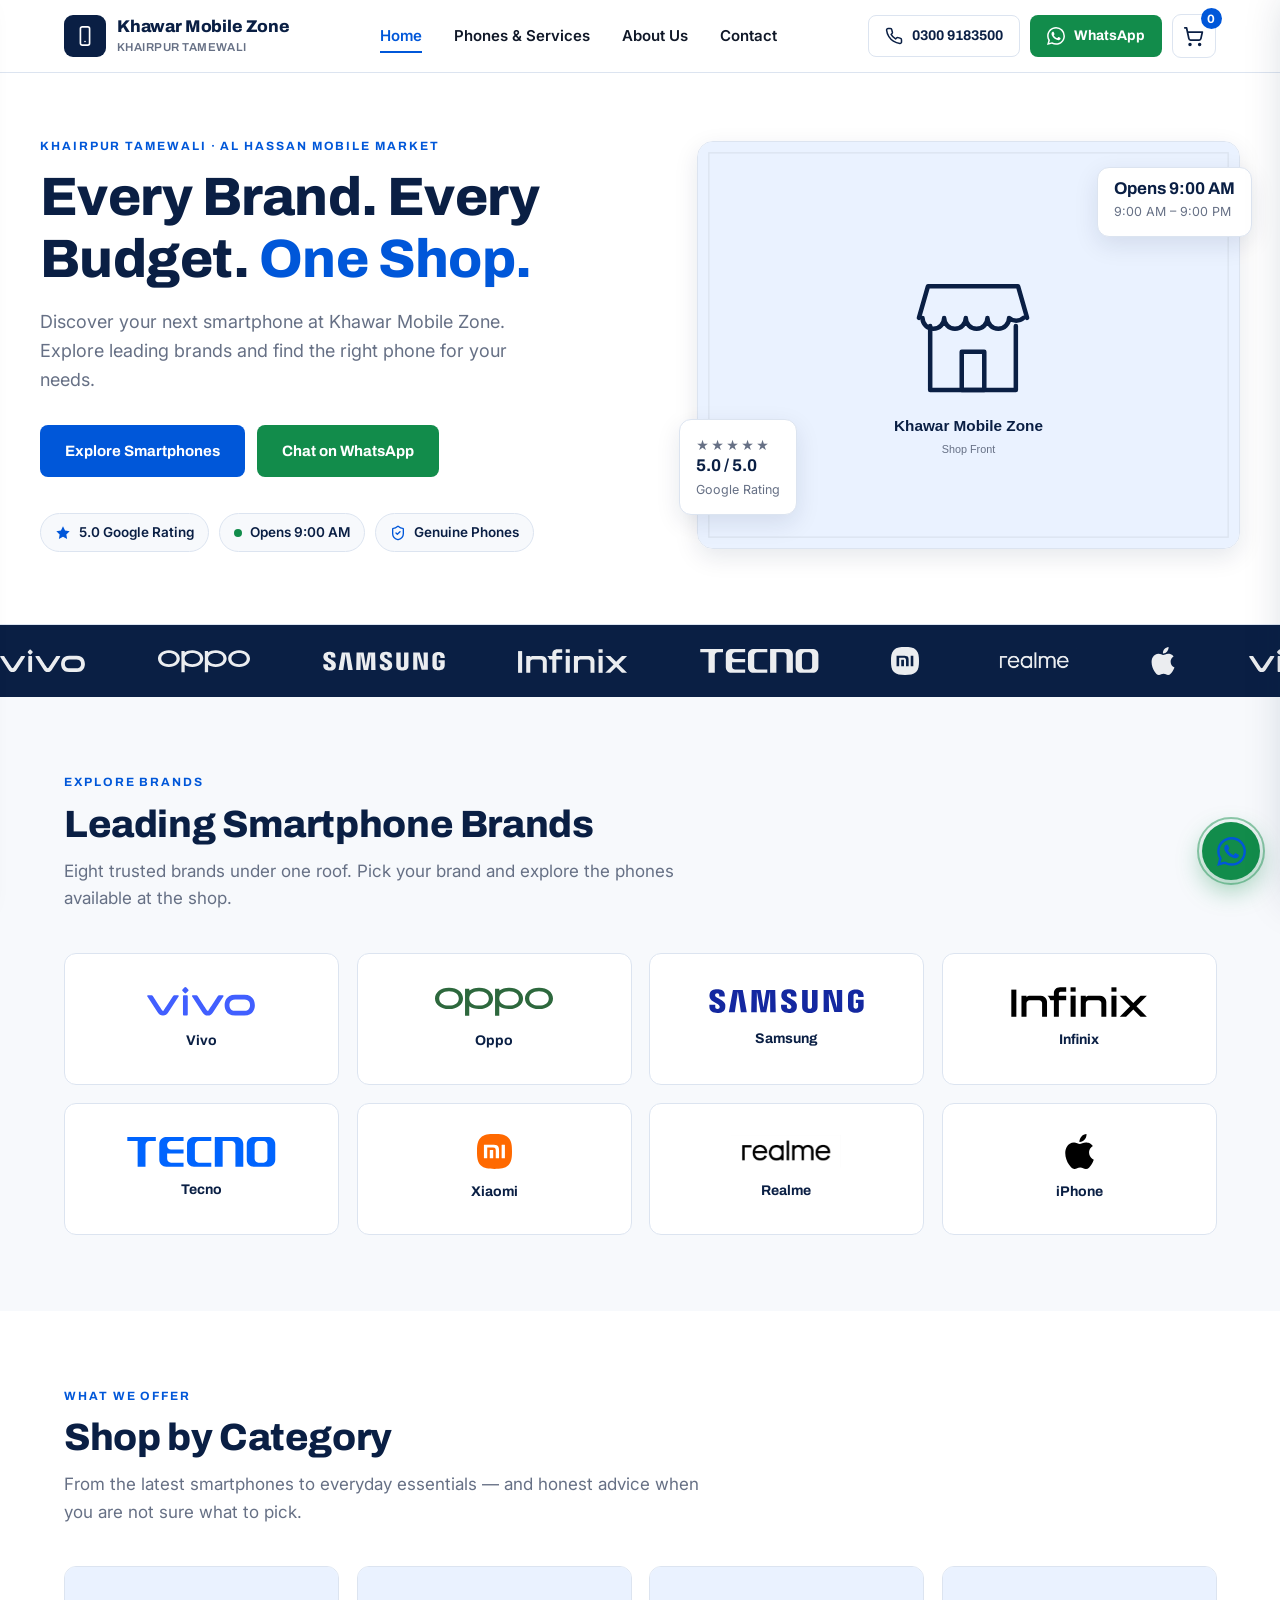
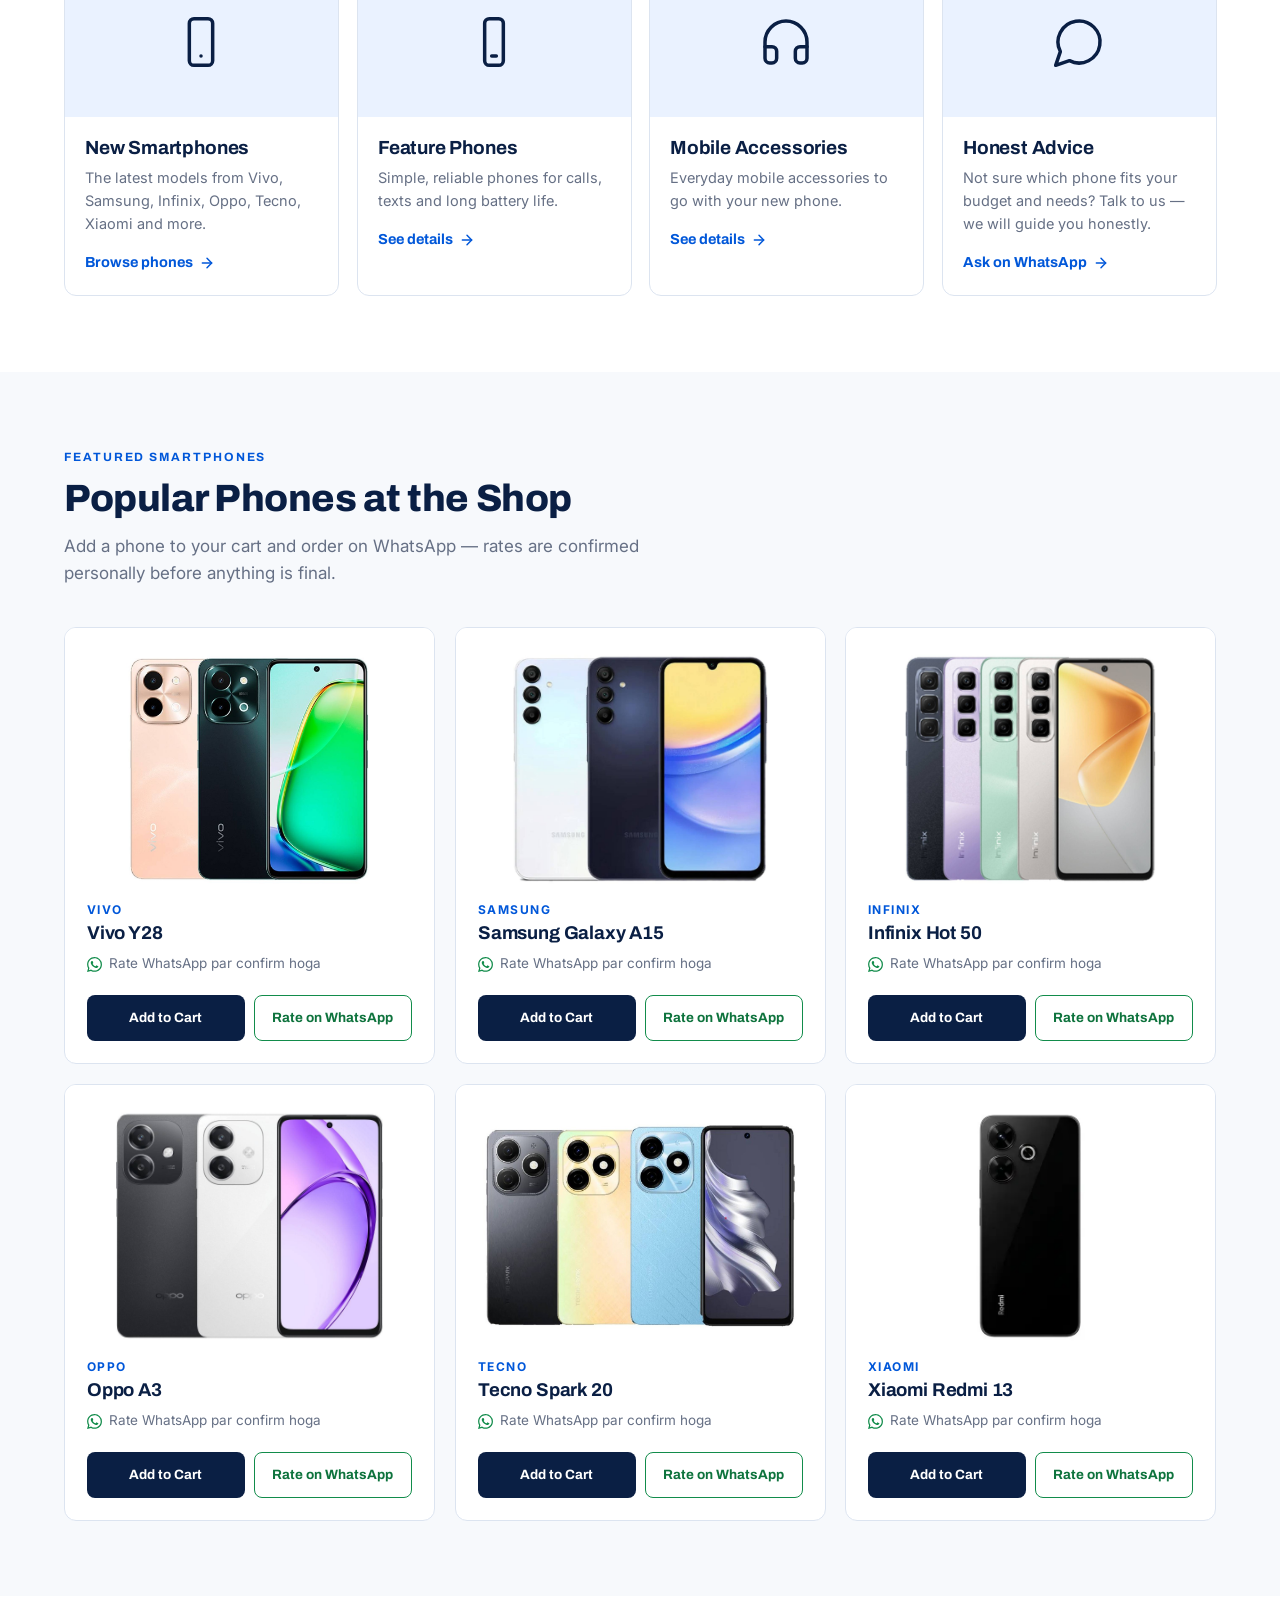
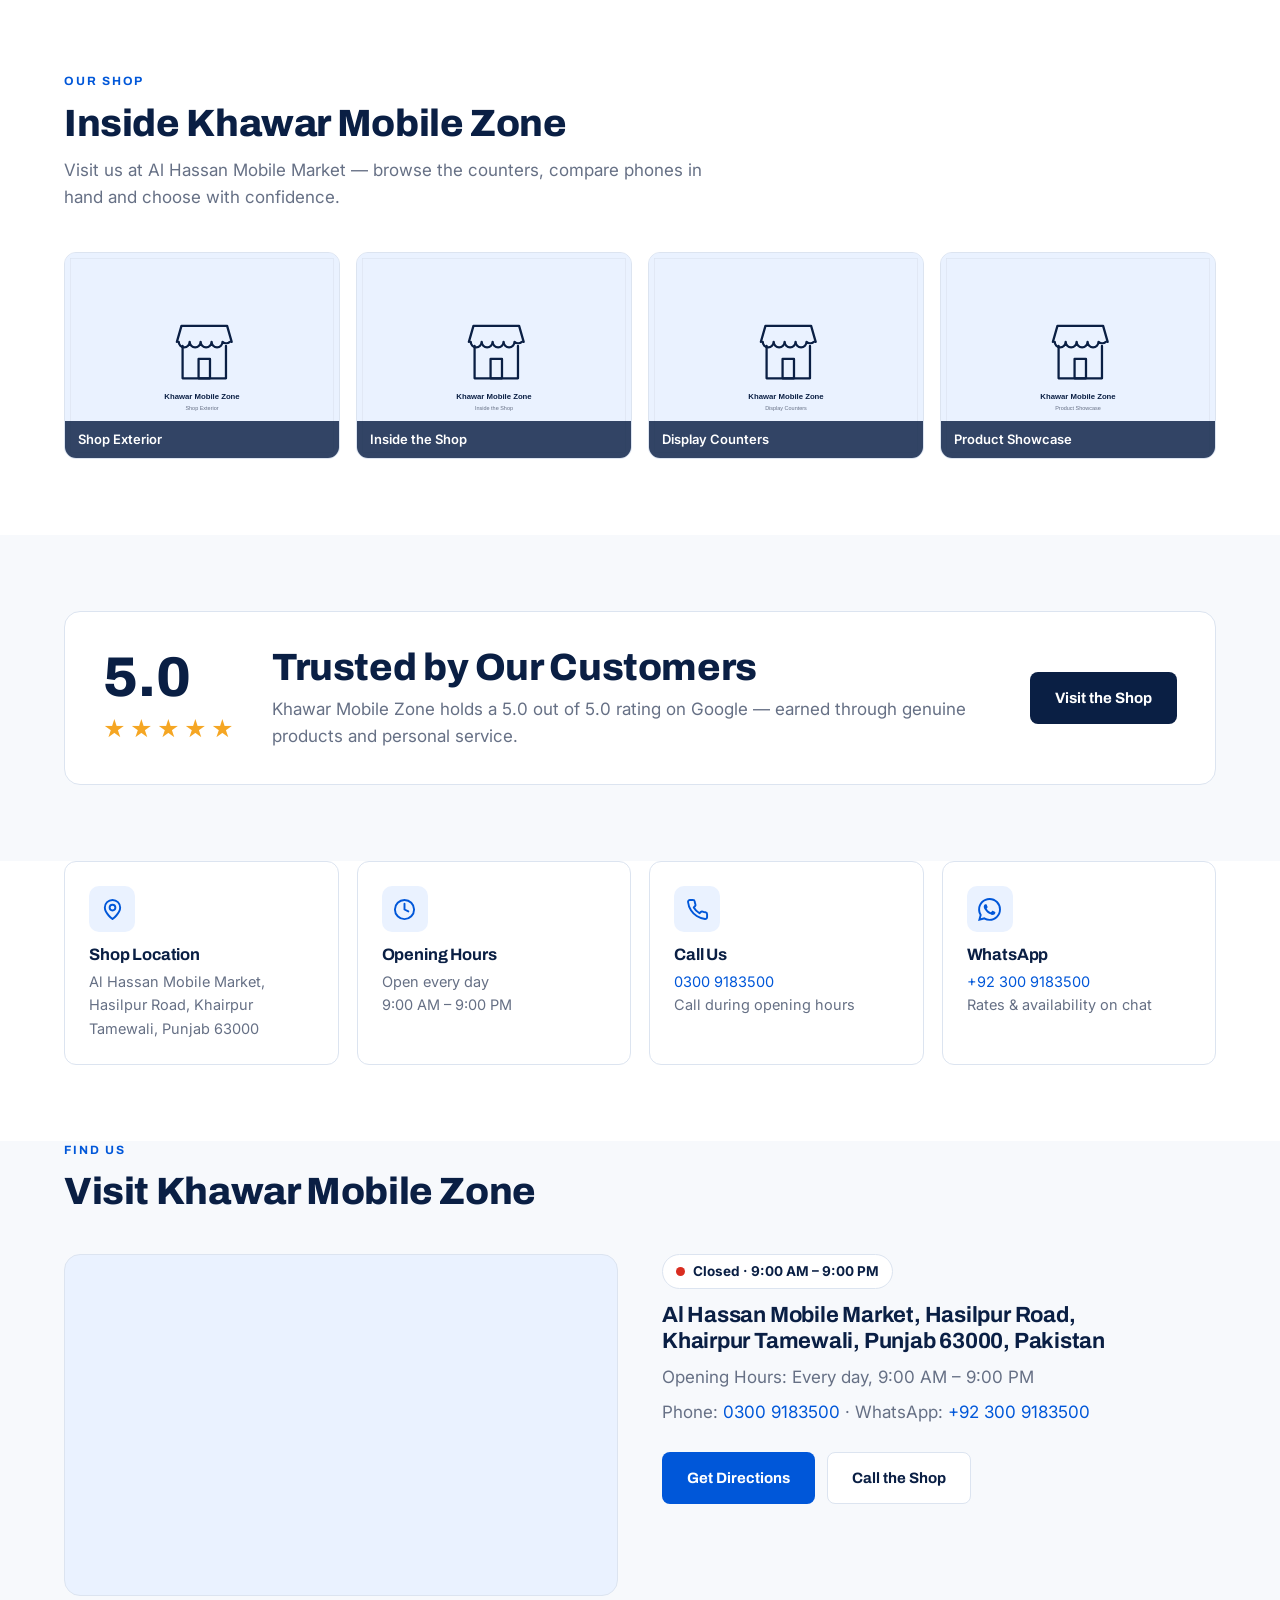
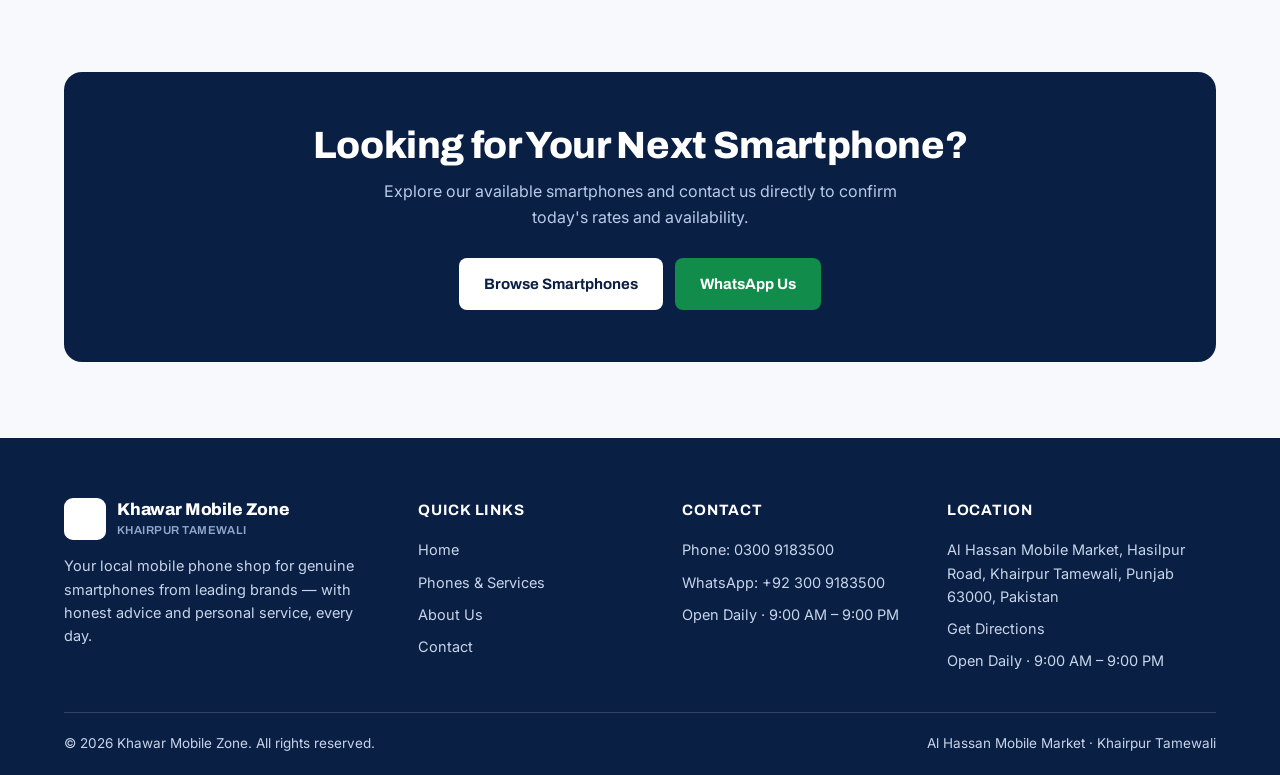
==== commit 23022246: "Point canonical/OG/sitemap URLs at the live production domain" ====
--- a/index.html
+++ b/index.html
@@ -5,11 +5,11 @@
 <meta name="viewport" content="width=device-width, initial-scale=1.0">
 <title>Khawar Mobile Zone | Smartphones & Mobile Phones in Khairpur Tamewali</title>
 <meta name="description" content="Explore smartphones and leading mobile brands at Khawar Mobile Zone, Al Hassan Mobile Market, Khairpur Tamewali. Contact us on WhatsApp for today's rates.">
-<link rel="canonical" href="https://khawarmobilezone.pk/">
+<link rel="canonical" href="https://khawar-mobile-zone-blond.vercel.app/">
 <meta property="og:type" content="website">
 <meta property="og:title" content="Khawar Mobile Zone | Smartphones in Khairpur Tamewali">
 <meta property="og:description" content="Every Brand. Every Budget. One Shop. Genuine smartphones at Al Hassan Mobile Market, Khairpur Tamewali. Rates confirmed on WhatsApp.">
-<meta property="og:url" content="https://khawarmobilezone.pk/">
+<meta property="og:url" content="https://khawar-mobile-zone-blond.vercel.app/">
 <meta name="twitter:card" content="summary">
 <link rel="icon" type="image/svg+xml" href="assets/img/favicon.svg">
 <link rel="preconnect" href="https://fonts.googleapis.com">
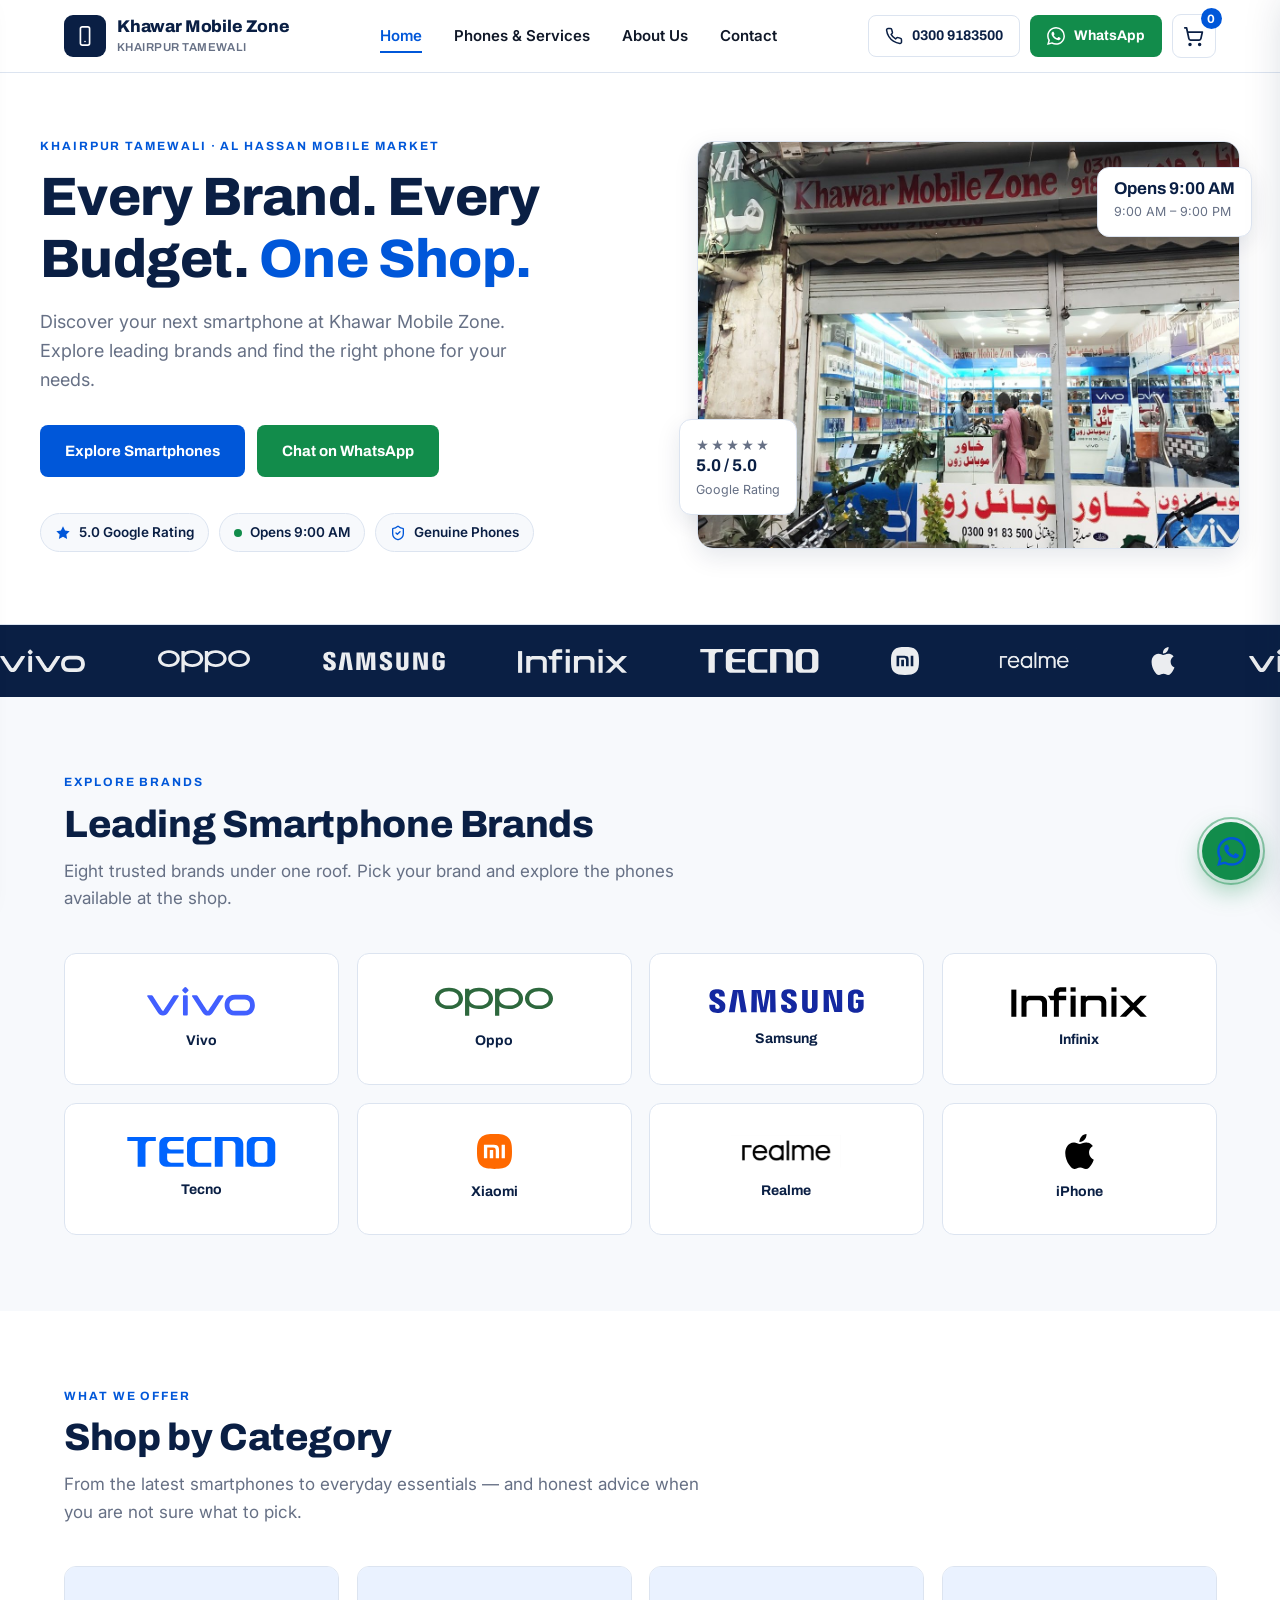
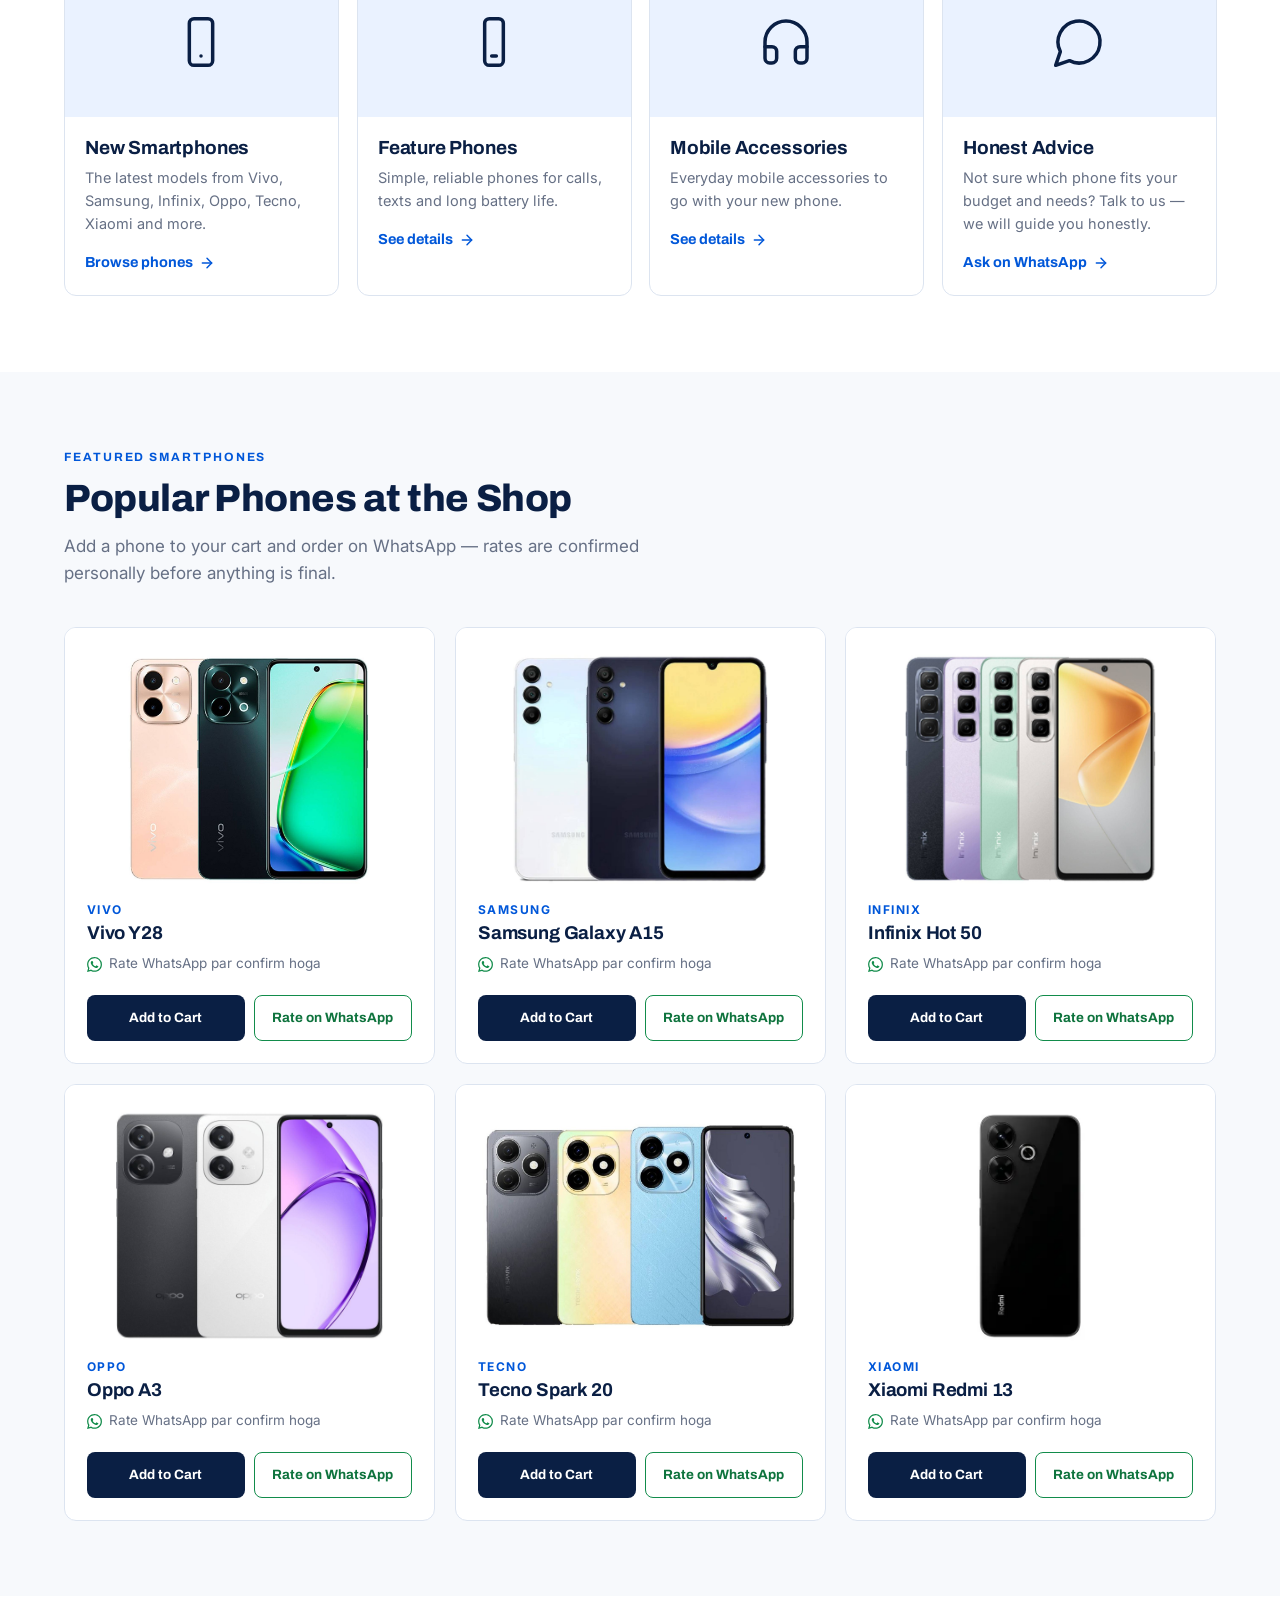
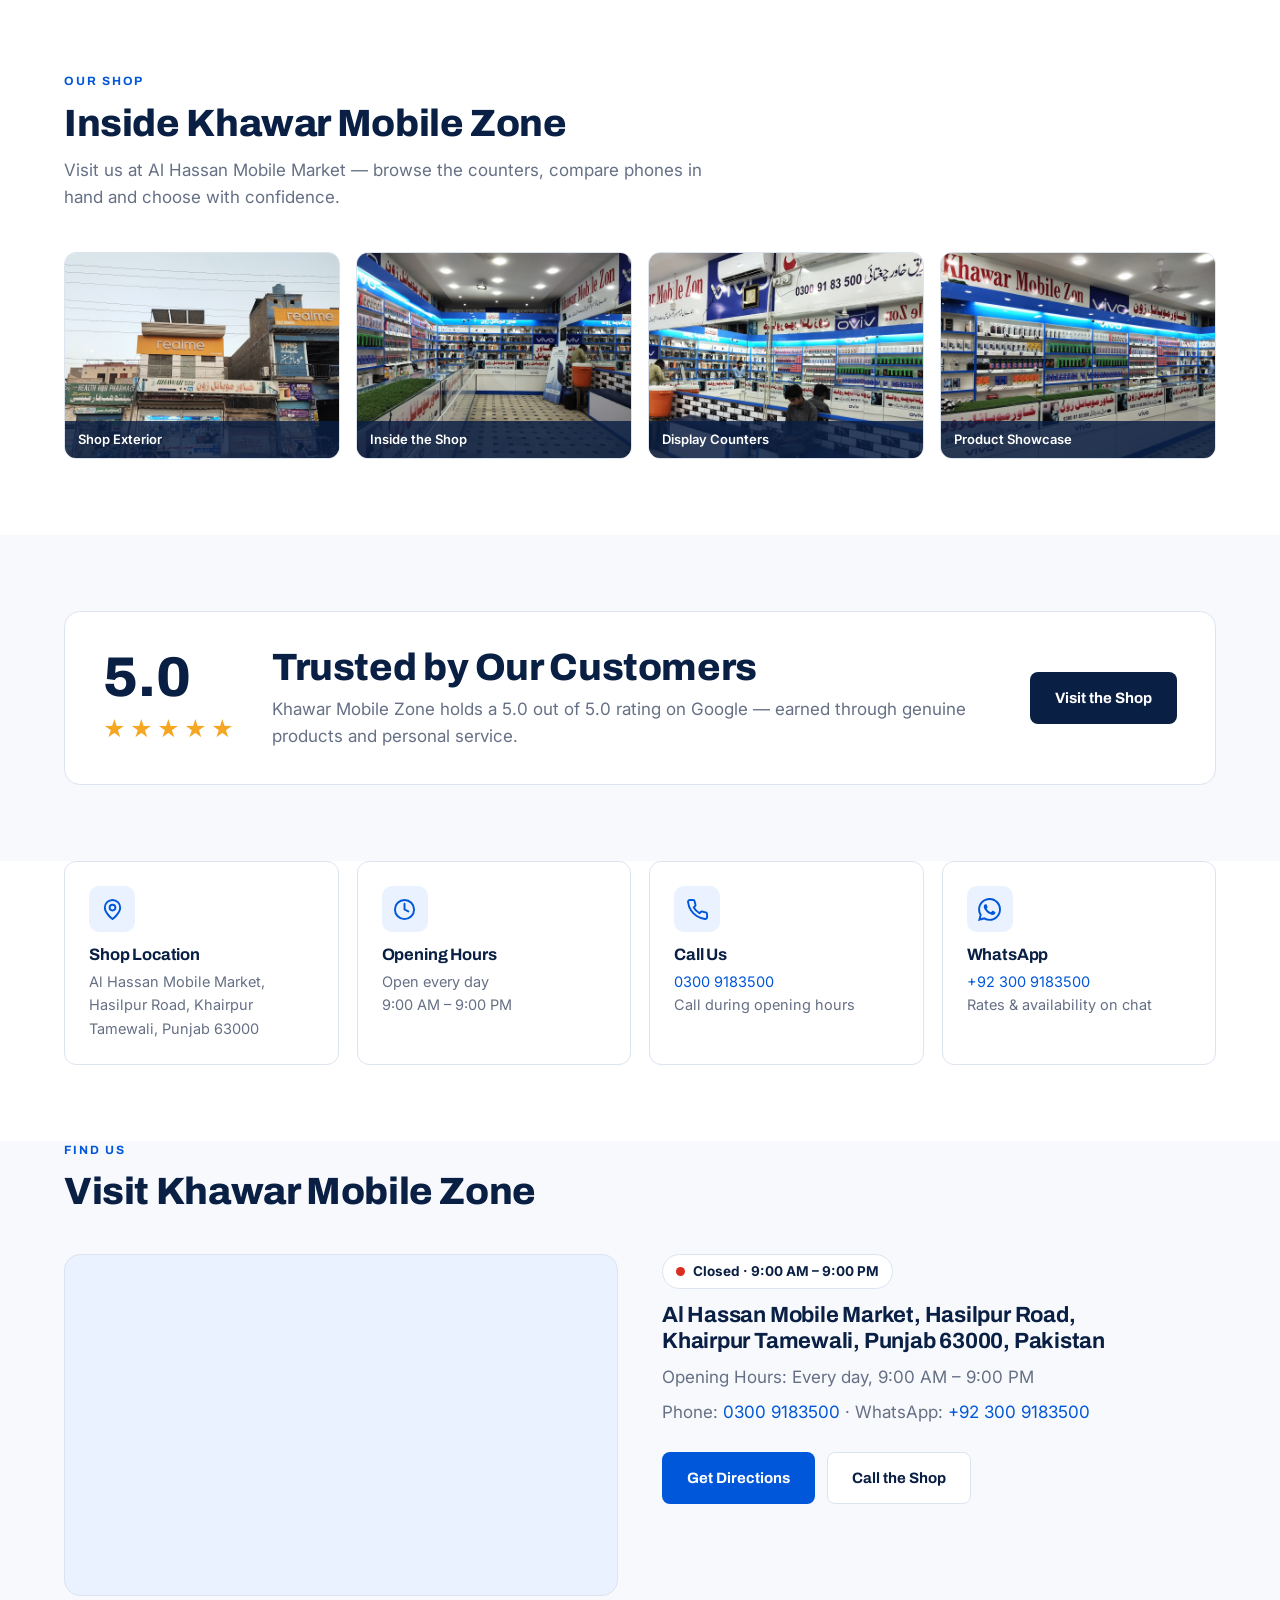
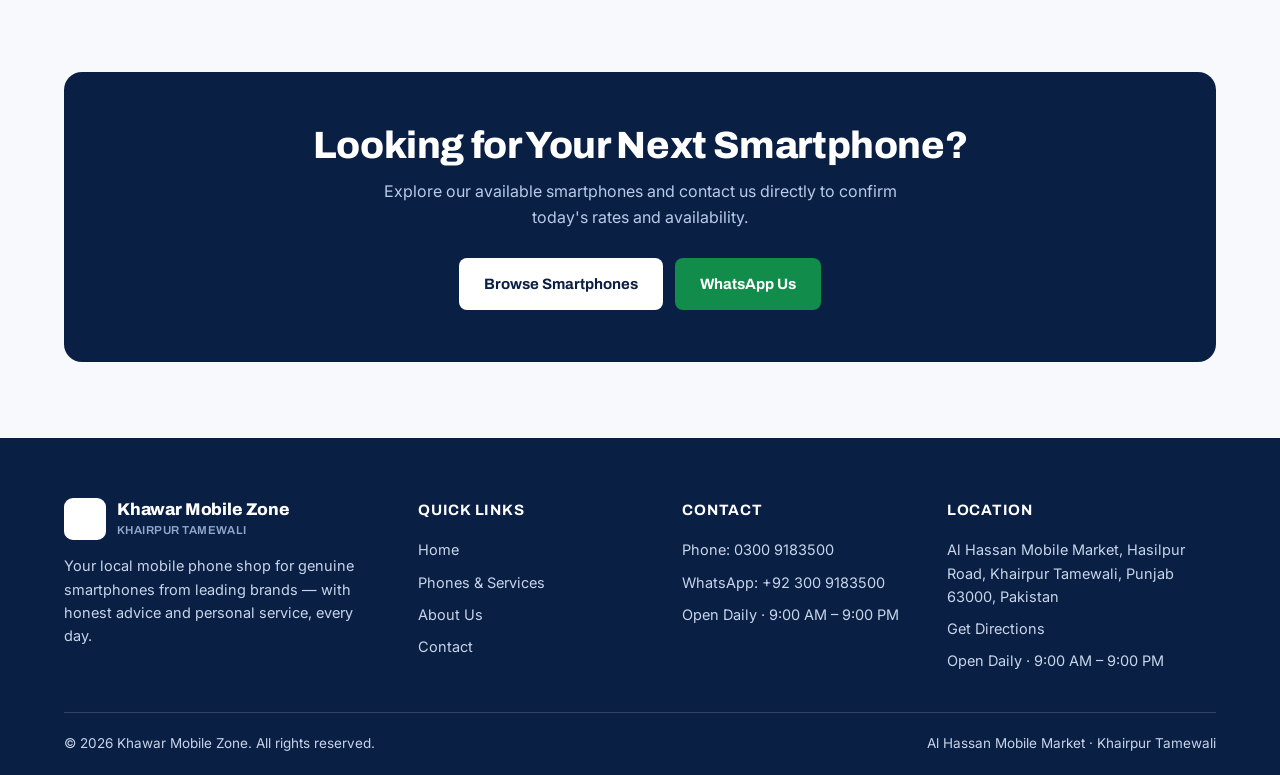
==== commit 4a8855fd: "Add real shop photos from Google Business Profile (hero + gallery + about), replacing placeholders" ====
--- a/index.html
+++ b/index.html
@@ -62,7 +62,7 @@
         </div>
       </div>
       <div class="hero-media">
-        <div class="frame"><img src="assets/img/shop/shop-hero.svg" alt="Khawar Mobile Zone shop" fetchpriority="high"></div>
+        <div class="frame"><img src="assets/img/shop/shop-hero.jpg" alt="Khawar Mobile Zone shop" fetchpriority="high"></div>
         <div class="hero-badge badge-rating">
           <div><span class="stars">★★★★★</span><b>5.0 / 5.0</b><span>Google Rating</span></div>
         </div>
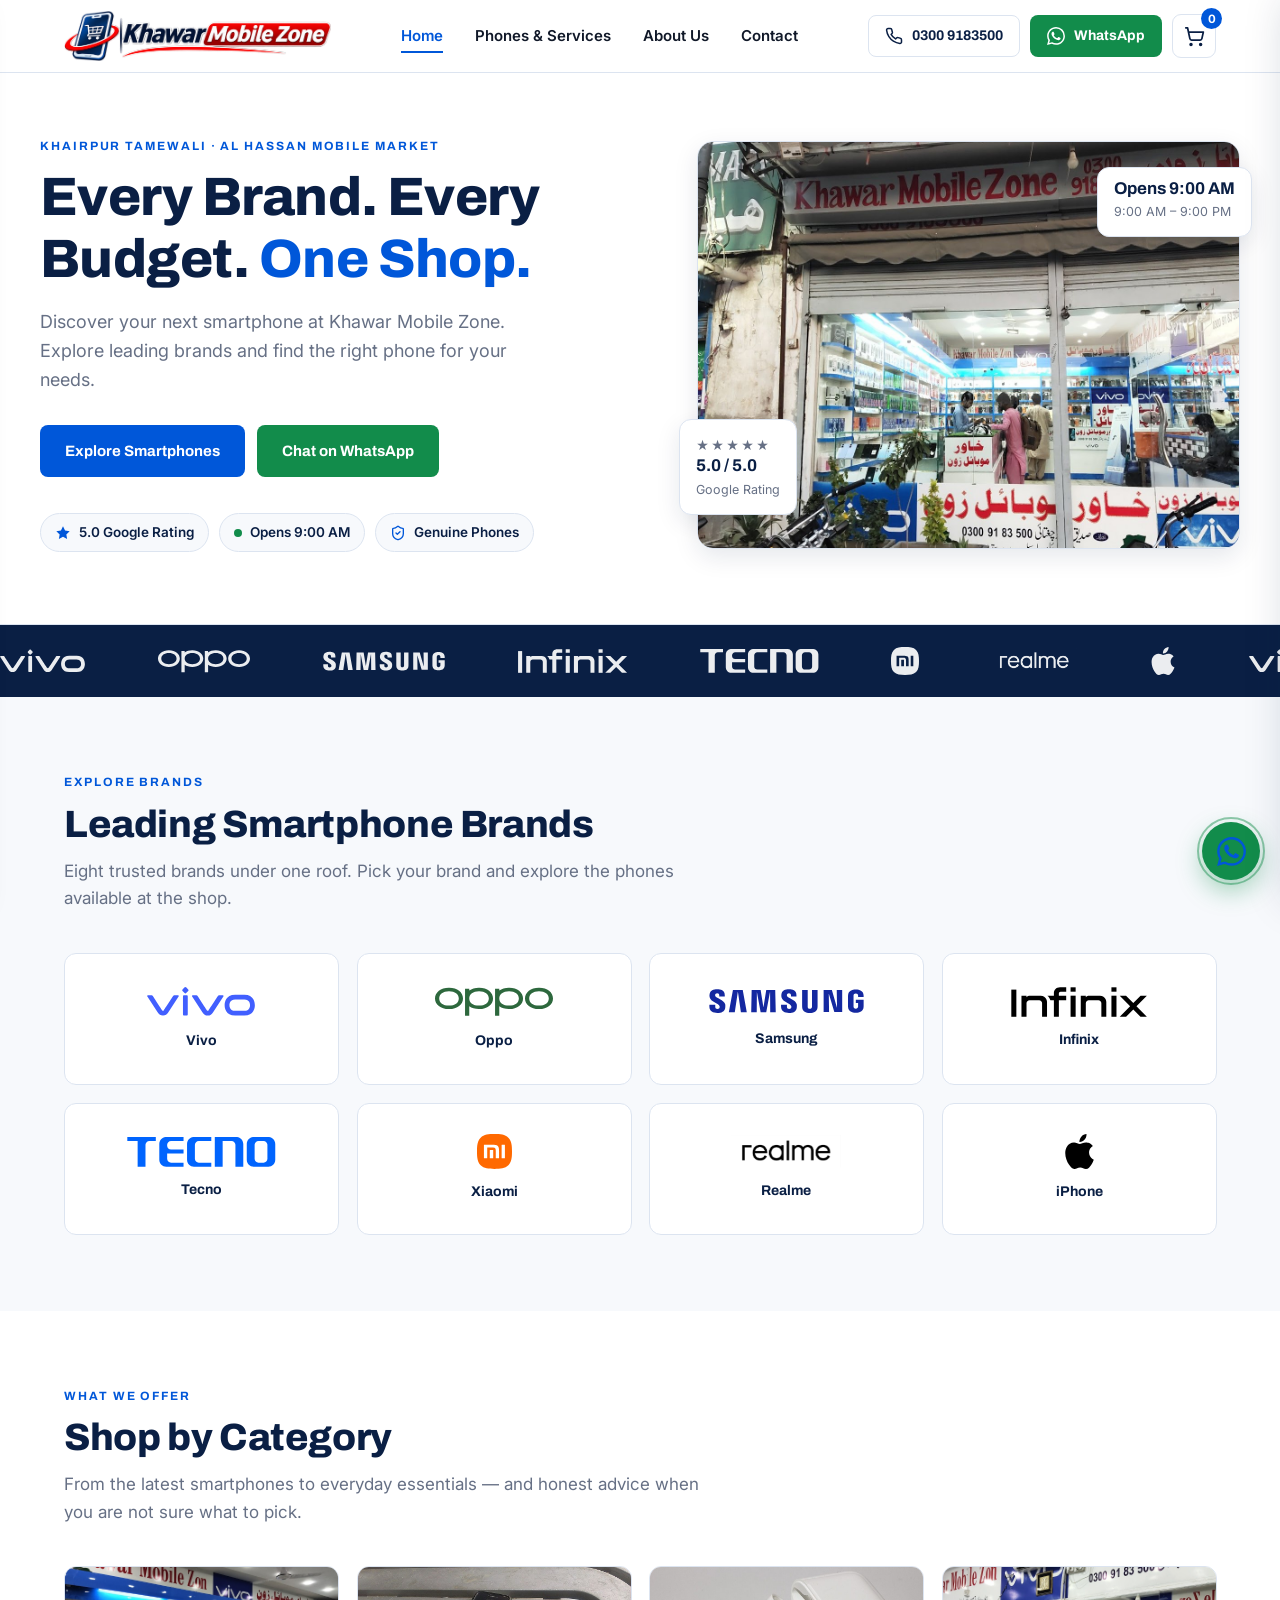
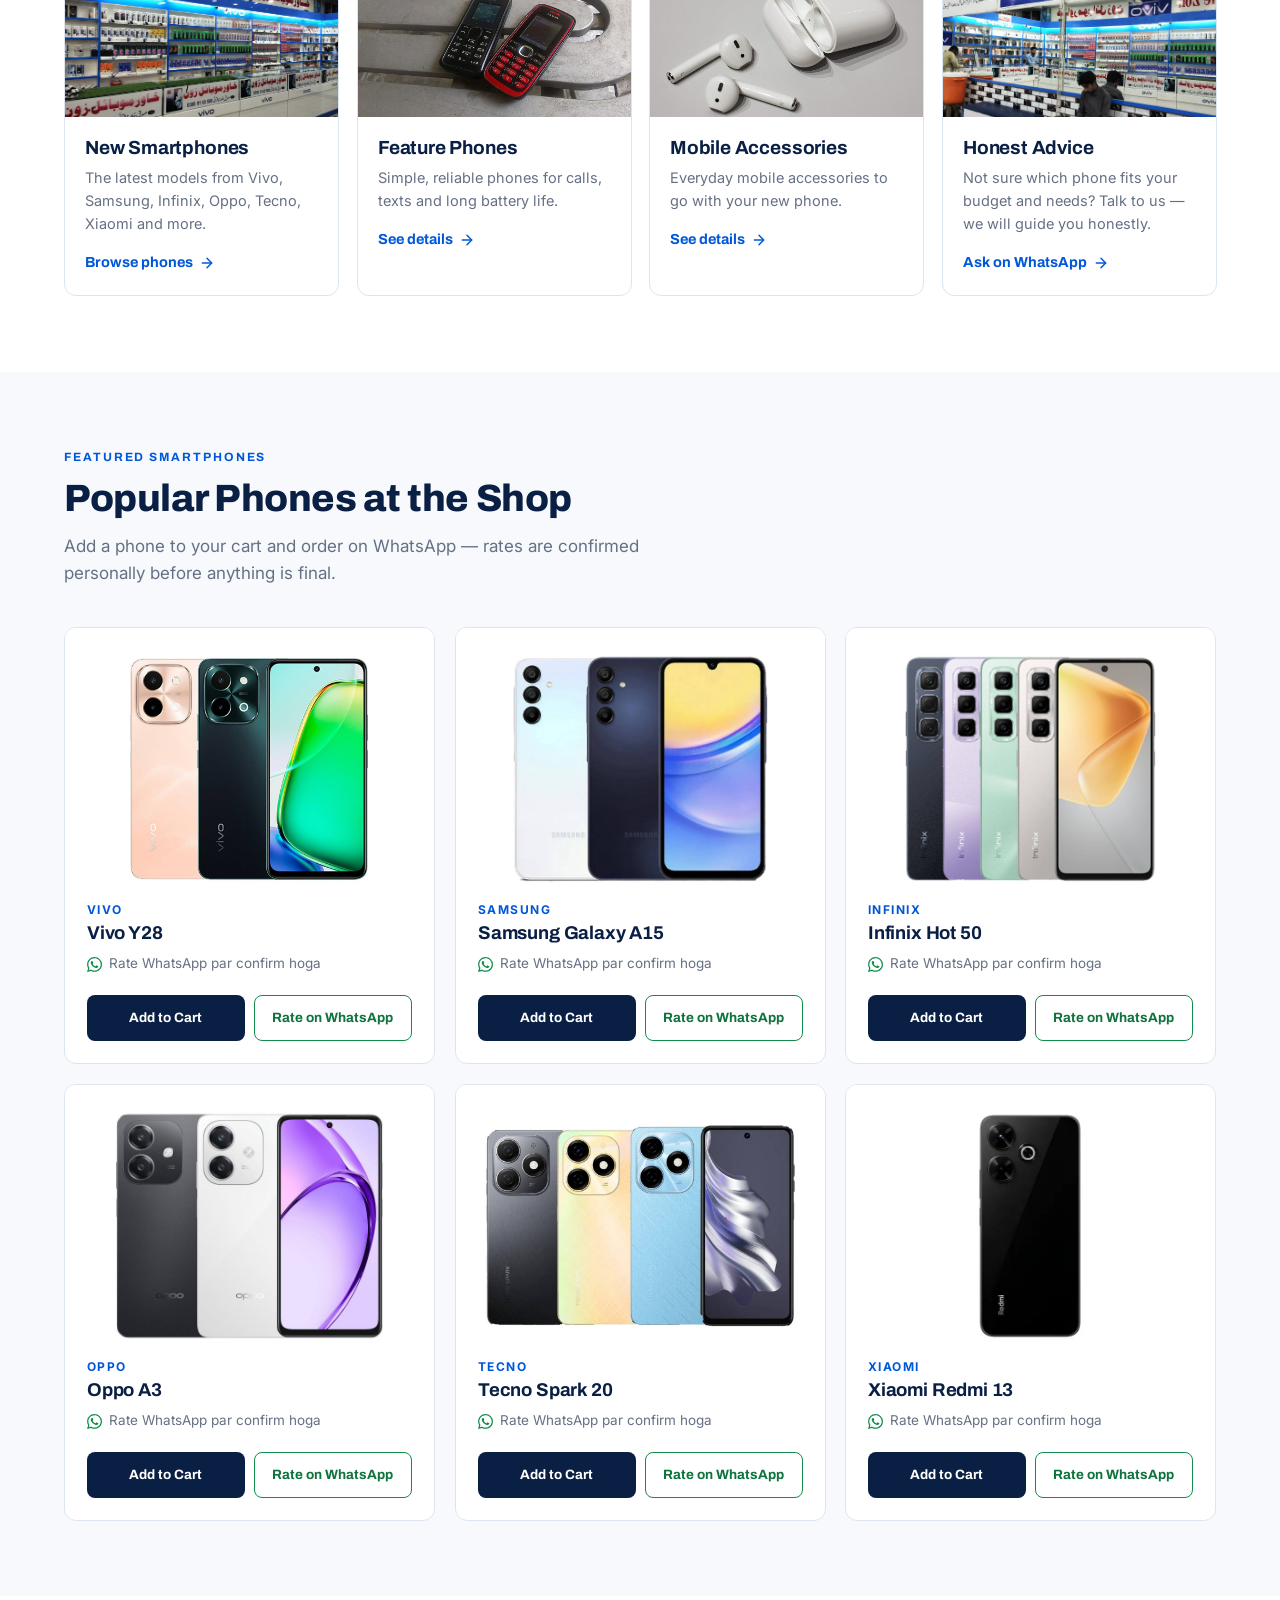
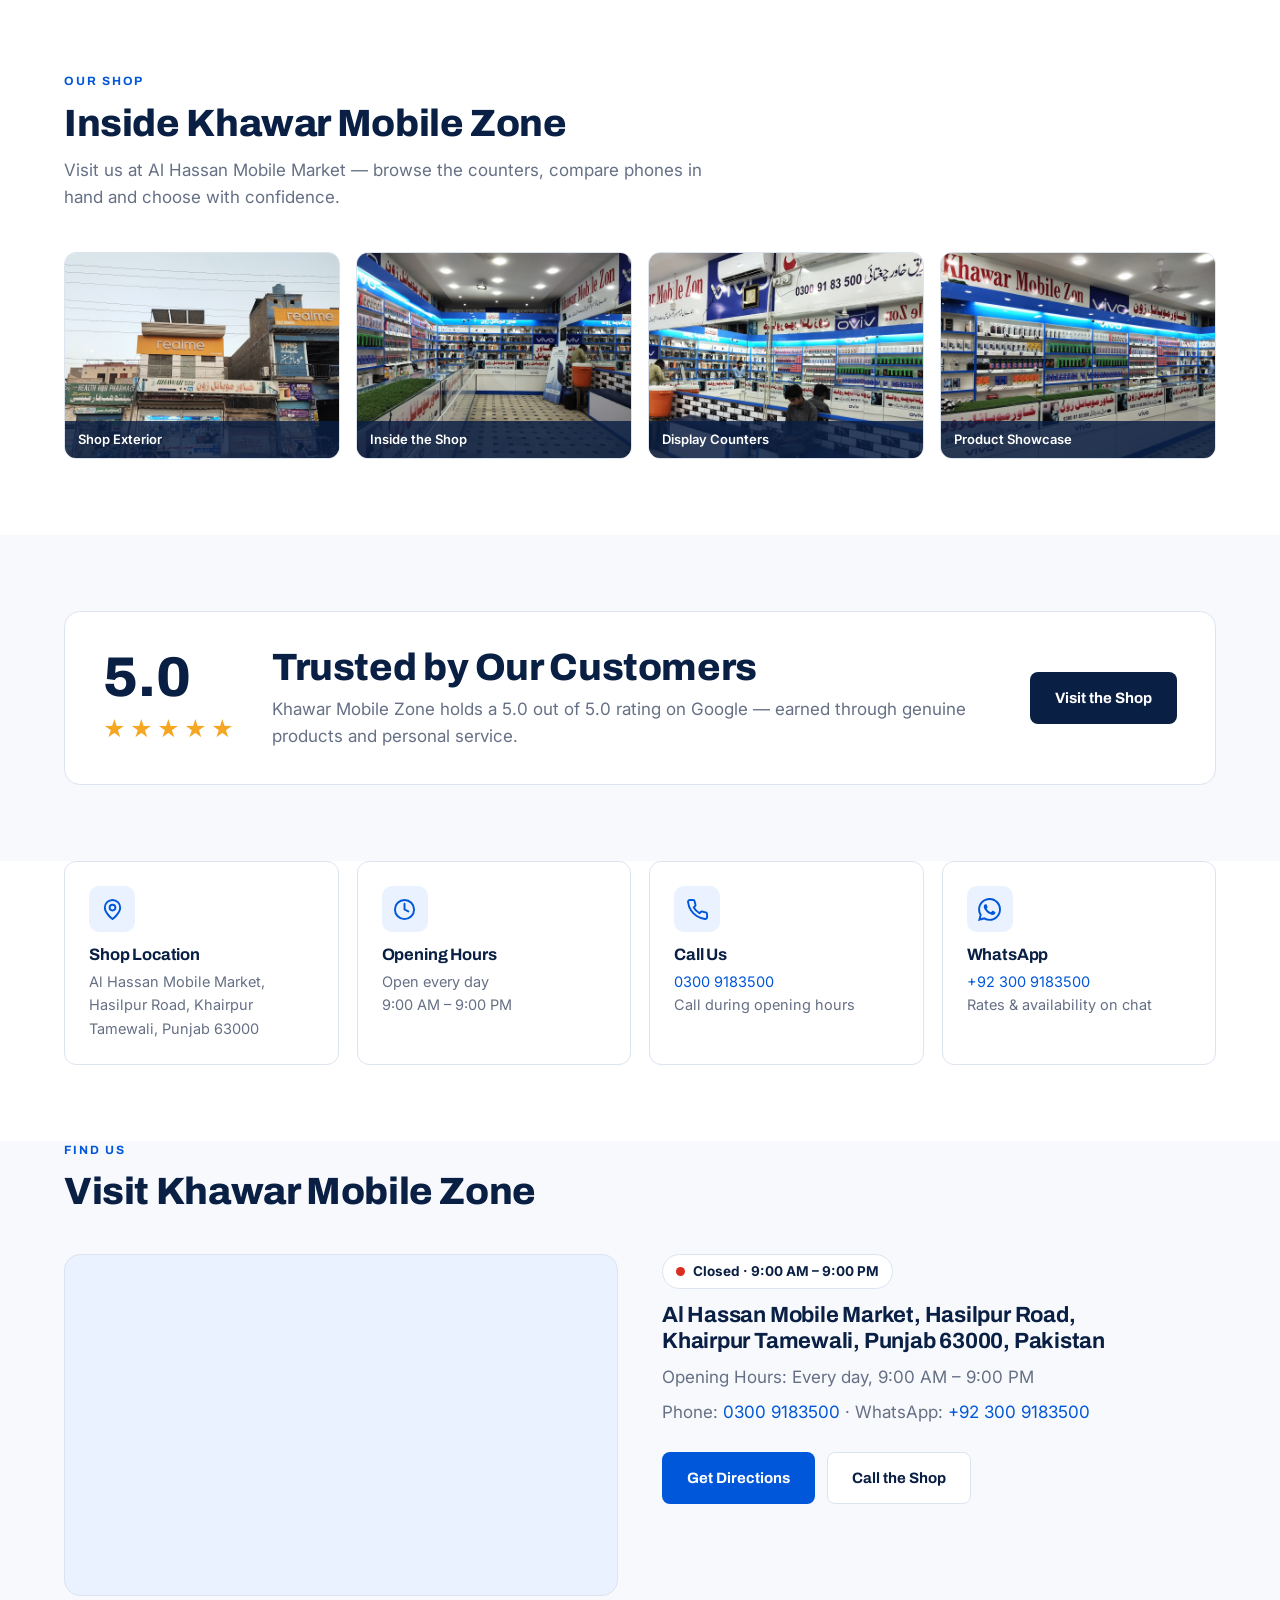
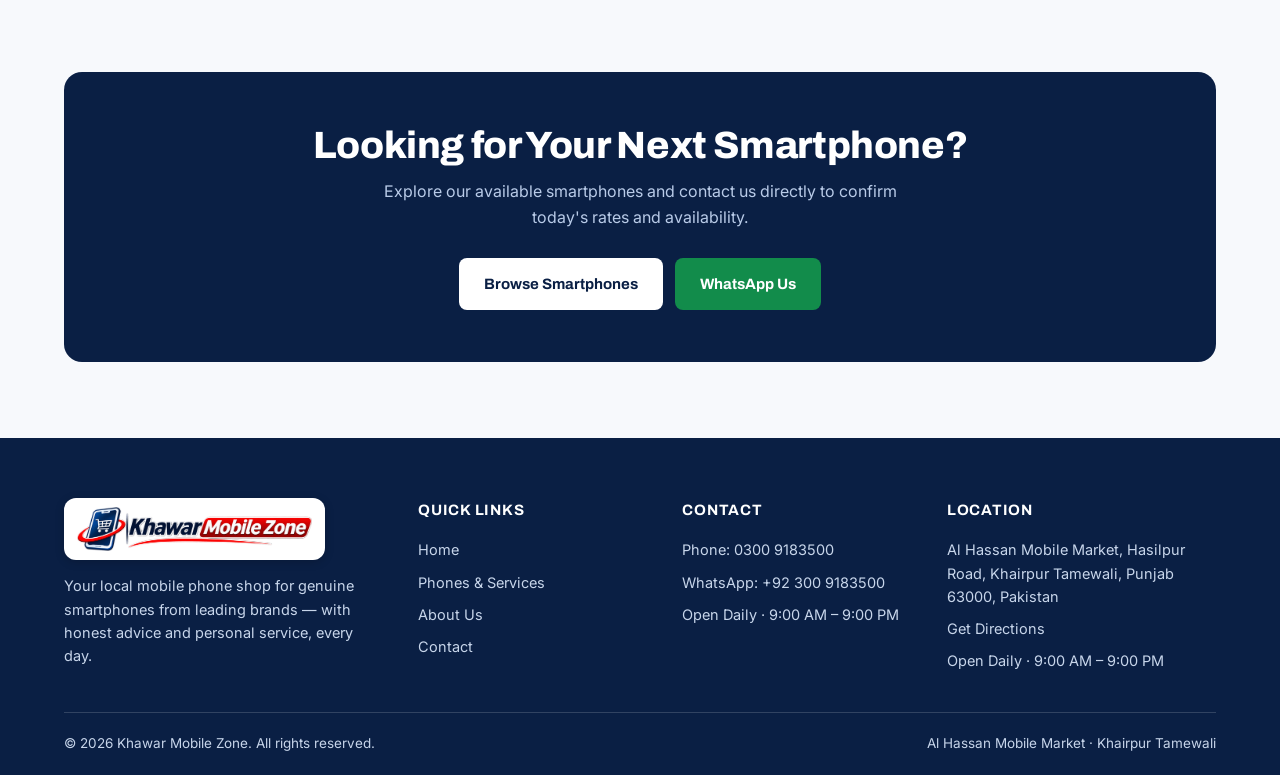
==== commit a215ecc2: "Official logo in header/footer, real photos in category & service sections, favicon from logo icon -" ====
--- a/index.html
+++ b/index.html
@@ -11,7 +11,7 @@
 <meta property="og:description" content="Every Brand. Every Budget. One Shop. Genuine smartphones at Al Hassan Mobile Market, Khairpur Tamewali. Rates confirmed on WhatsApp.">
 <meta property="og:url" content="https://khawar-mobile-zone-blond.vercel.app/">
 <meta name="twitter:card" content="summary">
-<link rel="icon" type="image/svg+xml" href="assets/img/favicon.svg">
+<link rel="icon" type="image/png" href="assets/img/favicon.png">
 <link rel="preconnect" href="https://fonts.googleapis.com">
 <link rel="preconnect" href="https://fonts.gstatic.com" crossorigin>
 <link href="https://fonts.googleapis.com/css2?family=Archivo:wght@600;700;800&family=Inter:wght@400;500;600;700&display=swap" rel="stylesheet">
@@ -98,25 +98,25 @@
       </div>
       <div class="cat-grid">
         <article class="cat-card tilt reveal">
-          <div class="thumb"><svg viewBox="0 0 24 24" fill="none" stroke="currentColor" stroke-width="1.5" stroke-linecap="round" stroke-linejoin="round"><rect x="7" y="2" width="10" height="20" rx="2"/><path d="M12 18h.01"/></svg></div>
+          <div class="thumb"><img src="assets/img/shop/shop-showcase.jpg" alt="Smartphones on display inside Khawar Mobile Zone" loading="lazy"></div>
           <div class="cat-body"><h3>New Smartphones</h3>
             <p>The latest models from Vivo, Samsung, Infinix, Oppo, Tecno, Xiaomi and more.</p>
             <a class="text-link" href="phones-services/">Browse phones <svg viewBox="0 0 24 24" fill="none" stroke="currentColor" stroke-width="2.2" stroke-linecap="round" stroke-linejoin="round"><path d="M5 12h14"/><path d="m12 5 7 7-7 7"/></svg></a></div>
         </article>
         <article class="cat-card tilt reveal">
-          <div class="thumb"><svg viewBox="0 0 24 24" fill="none" stroke="currentColor" stroke-width="1.5" stroke-linecap="round" stroke-linejoin="round"><rect x="8" y="2" width="8" height="20" rx="2"/><path d="M11 18h2"/></svg></div>
+          <div class="thumb"><img src="assets/img/categories/feature-phones.jpg" alt="Feature phones with keypads" loading="lazy"></div>
           <div class="cat-body"><h3>Feature Phones</h3>
             <p>Simple, reliable phones for calls, texts and long battery life.</p>
             <a class="text-link" href="phones-services/">See details <svg viewBox="0 0 24 24" fill="none" stroke="currentColor" stroke-width="2.2" stroke-linecap="round" stroke-linejoin="round"><path d="M5 12h14"/><path d="m12 5 7 7-7 7"/></svg></a></div>
         </article>
         <article class="cat-card tilt reveal">
-          <div class="thumb"><svg viewBox="0 0 24 24" fill="none" stroke="currentColor" stroke-width="1.5" stroke-linecap="round" stroke-linejoin="round"><path d="M3 14v-2a9 9 0 0 1 18 0v2"/><path d="M3 14h3a2 2 0 0 1 2 2v3a2 2 0 0 1-2 2H5a2 2 0 0 1-2-2v-5z"/><path d="M21 14h-3a2 2 0 0 0-2 2v3a2 2 0 0 0 2 2h1a2 2 0 0 0 2-2v-5z"/></svg></div>
+          <div class="thumb"><img src="assets/img/categories/accessories.jpg" alt="Wireless earbuds — mobile accessories" loading="lazy"></div>
           <div class="cat-body"><h3>Mobile Accessories</h3>
             <p>Everyday mobile accessories to go with your new phone.</p>
             <a class="text-link" href="phones-services/">See details <svg viewBox="0 0 24 24" fill="none" stroke="currentColor" stroke-width="2.2" stroke-linecap="round" stroke-linejoin="round"><path d="M5 12h14"/><path d="m12 5 7 7-7 7"/></svg></a></div>
         </article>
         <article class="cat-card tilt reveal">
-          <div class="thumb"><svg viewBox="0 0 24 24" fill="none" stroke="currentColor" stroke-width="1.5" stroke-linecap="round" stroke-linejoin="round"><path d="M7.9 20A9 9 0 1 0 4 16.1L2 22Z"/></svg></div>
+          <div class="thumb"><img src="assets/img/shop/shop-counter.jpg" alt="Helping a customer at the Khawar Mobile Zone counter" loading="lazy"></div>
           <div class="cat-body"><h3>Honest Advice</h3>
             <p>Not sure which phone fits your budget and needs? Talk to us — we will guide you honestly.</p>
             <a class="text-link" href="https://wa.me/923009183500" target="_blank" rel="noopener">Ask on WhatsApp <svg viewBox="0 0 24 24" fill="none" stroke="currentColor" stroke-width="2.2" stroke-linecap="round" stroke-linejoin="round"><path d="M5 12h14"/><path d="m12 5 7 7-7 7"/></svg></a></div>
--- a/assets/css/style.css
+++ b/assets/css/style.css
@@ -59,6 +59,9 @@
 .logo-text{font-family:var(--font-head);line-height:1.1}
 .logo-text b{display:block;font-size:17px;font-weight:800;letter-spacing:-.01em}
 .logo-text span{font-size:11.5px;color:var(--muted);font-weight:600;letter-spacing:.04em}
+.logo-img{height:50px;width:auto;display:block}
+.footer-logo-plate{display:inline-flex;background:#fff;border-radius:12px;padding:9px 13px;box-shadow:0 2px 10px rgba(0,0,0,.18)}
+.footer-logo-plate .logo-img{height:44px}
 .main-nav{margin:0 auto}
 .main-nav ul{display:flex;gap:6px;list-style:none}
 .main-nav a{position:relative;display:block;padding:9px 13px;font-weight:600;font-size:15px;color:var(--ink);border-radius:6px}
@@ -310,6 +313,8 @@
   .container{padding:0 18px}
   .header-in{padding:0 18px;gap:14px}
   .logo-text b{font-size:15.5px}
+  .logo-img{height:40px}
+  .footer-logo-plate .logo-img{height:36px}
 }
 @media (prefers-reduced-motion:reduce){
   *,*::before,*::after{animation-duration:.001s !important;transition-duration:.001s !important;scroll-behavior:auto !important}
